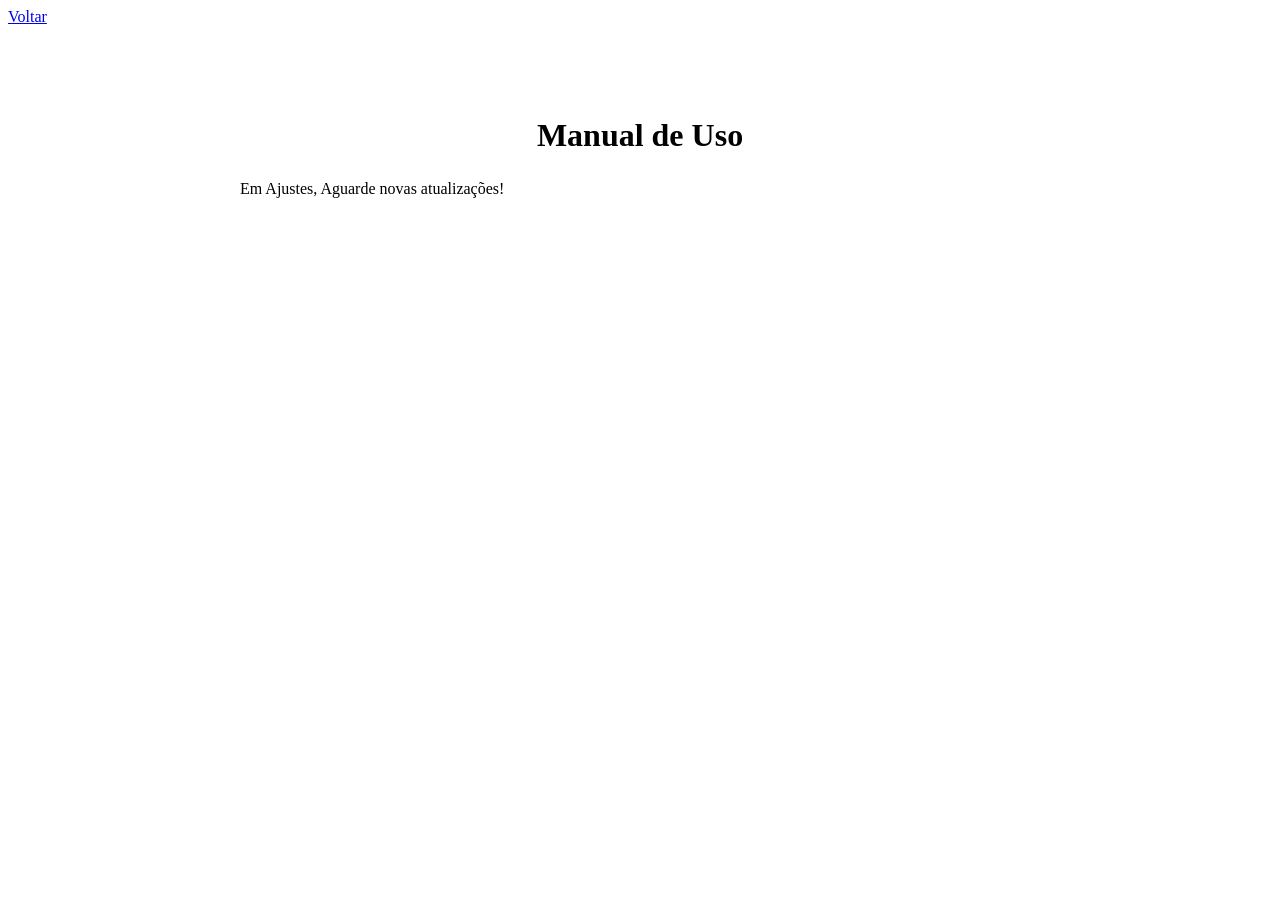
==== menu/ajuda/index.html @ 2675e84a "Add files via upload" ====
<!DOCTYPE html>
<html lang="pt-br">

<head>
    <meta charset="UTF-8">
    <meta name="viewport" content="width=device-width, initial-scale=1.0">
    <link rel="icon" type="image/x-icon" href="../../images/icon.ico">
    <link rel="stylesheet" href="style.css">
    <title>Manual de Uso</title>
</head>

<body>
    <div class="back-button">
        <a href=".." class="back-btn">Voltar</a>
    </div>
    <div class="box-container">
        <h1>Manual de Uso</h1>
        <p>Em Ajustes, Aguarde novas atualizações!</p>
        <!-- <p>Bem-vindo ao sistema de gestão de estoque da Infinity Soluções. Neste breve manual, você encontrará as informações necessárias para entender cada uma das funcionalidades e os requisitos do sistema.</p>
        <p>Este manual é destinado aos usuários do sistema de gestão de estoque da Infinity Soluções, incluindo gestores e operadores, com o objetivo de orientar sobre o uso correto das funcionalidades disponíveis.</p>
        
        <h2>Funcionalidades do Sistema</h2>
        <h2>Índice</h2>
        <ul>
            <li><a href="#area-cadastros">1. Área de Cadastros</a></li>
            <li><a href="#gestao-estoque">2. Gestão de Estoque</a></li>
            <li><a href="#registro-saida-retorno">3. Registro de Saída e Retorno</a></li>
        </ul>

        <p>__________________________________________________________________________________________</p>
        
        <h3 id="area-cadastros">Área de Cadastros</h3>
        <div class="topico">
            <h4>Funcionários</h4>
            <p>O sistema permite o cadastro de funcionários, possibilitando o preenchimento rápido em campos de outros tópicos onde o nome dos funcionários é necessário.</p>
            <ul>
                <li>Os campos de cadastro são: Nome, Telefone, E-mail (opcional) e Senha (opcional).</li>
                <li>Por questão de integridade e confiabilidade dos dados, os campos de E-mail e Senha só devem ser preenchidos se o funcionário for um usuário do sistema.</li>
            </ul>
        </div>

        <div class="topico">
            <h4>Veículos</h4>
            <p>Os veículos são cadastrados com as informações necessárias para sua gestão, além de existirem campos que só podem ser preenchidos com um registro de veículo.</p>
            <ul>
                <li>Os campos de cadastro do veículo são: Nome do Veículo, Placa, KM (a quilometragem atual) e Marca.</li>
                <li>Na tabela dos veículos, é possível visualizar informações importantes relacionadas ao estado de cada elemento do veículo e imagens do mesmo (importante verificar antes de um serviço).</li>
            </ul>
        </div>

        <div class="topico">
            <h4>Clientes</h4>
            <p>Para todas as informações relacionadas ao serviço, é necessário o cadastro do cliente antes de qualquer atividade.</p>
            <ul>
                <li>Os campos de cadastro do cliente são: Nome, CNPJ, Contato (opcional), Telefone (opcional), E-mail (opcional) e Endereço(que contém vários campos de preenchimento).</li>
            </ul>
        </div>

        <p>__________________________________________________________________________________________</p>

        <h3 id="gestao-estoque">Gestão de Estoque</h3>
        <div class="topico">
            <h4>Ferramentas</h4>
            <p>Para adicionar ferramentas ao serviço, é necessário registrá-las primeiro. Dessa forma, você terá as informações necessárias para acompanhar a situação de cada ferramenta.</p>
            <ul>
                <li>Os campos de cadastro da ferramenta são: Nome, Valor, Quantidade e Tipo (ferramentas manuais ou elétricas).</li>
                <li>Na tabela de ferramentas, é possível ver informações como a quantidade total em estoque e a quantidade atual (em caso de dois serviços simultâneos).</li>
                <li>Na coluna "Situação", é possível verificar quais ferramentas estão disponíveis, em uso ou dentro de maletas. Ao lado, existe um campo com o número da OS, que identifica em qual Ordem de Serviço a última cópia da ferramenta foi utilizada.</li>
            </ul>
        </div>

        <div class="topico">
            <h4>Matérias-Primas</h4>
            <p>As matérias-primas seguem a mesma lógica das ferramentas descritas acima.</p>
            <ul>
                <li>Os campos de cadastro das matérias-primas são: Nome, Custo, Medida, Descrição, Tamanhos, Estoque e Estoque Mínimo.</li>
                <li>O campo Estoque Mínimo existe para definir quando o estoque está baixo e precisa ser reabastecido.</li>
                <li>Em relação à situação das matérias-primas, elas não se atualizam automaticamente, assim como as ferramentas, mas isso está sujeito a futuras atualizações.</li>
                <li>É necessária a atualização manual dos estoques de matérias-primas, assim como das ferramentas.</li>
            </ul>
        </div>

        <div class="topico">
            <h4>Maletas</h4>
            <p>As maletas são cadastradas para que seja possível saber quais ferramentas estão dentro de cada uma delas. Essas informações também podem ser vistas na tabela de ferramentas.</p>
            <ul>
                <li>Os campos de cadastro das maletas são: Nome e Valor.</li>
                <li>Na tabela de maletas, é possível ver quais maletas existem e quais estão disponíveis.</li>
                <li>Ao clicar em "Visualizar", é possível ver quais ferramentas estão dentro da maleta, bem como retirá-las ou adicioná-las (é necessário que estejam registradas na tabela de ferramentas para estarem disponíveis).</li>
            </ul>
        </div>

        <p>__________________________________________________________________________________________</p>

        <h3 id="registro-saida-retorno">Registro de Saída e Retorno</h3>
        <div class="topico">
            <h4>Ordens de Serviço</h4>
            <p>A Ordem de Serviço requer um cadastro para identificar qual serviço será executado.</p>
            <ul>
                <li>Os campos de cadastro da Ordem de Serviço são: Número da OS, Responsável, Cliente (necessário registro de cliente), Veículo (necessário registro de veículo), Contato (preenchido ao selecionar cliente), Telefone (preenchido ao selecionar cliente), Trabalho e Itens (objetivos) da OS.</li>
                <li>O campo "Responsável" exige um registro de funcionário para ser preenchido.</li>
                <li>O campo "Cliente" exige um registro de cliente para ser preenchido.</li>
                <li>Ao selecionar o cliente, os campos "Contato" e "Telefone" são preenchidos automaticamente.</li>
            </ul>
        </div>

        <div class="topico">
            <h4>Checklists</h4>
            <p>Esta é a página que gerencia todos os checklists, onde você pode criar, editar e imprimir checklists, além de administrar as ocorrências de cada um.</p>
            <ol>
                <h5>Saída</h5>
                <p>Para criar um checklist, é necessário clicar em "Registrar Nova Saída" e preencher os campos obrigatórios.</p>
                <li>Selecione um número de OS registrado, e o endereço será preenchido automaticamente.</li>
                <li>Selecione um responsável pelo checklist entre os funcionários registrados.</li>
                <li>Selecione um veículo, e o KM será preenchido automaticamente.</li>
                <li>Selecione um motorista, que também deve estar entre os funcionários registrados.</li>
                <li>Preencha o campo "Acompanhantes", se necessário.</li>
                <li>Adicione as ferramentas/matérias-primas disponíveis na caixa de ferramentas.</li>
                <li>As maletas adicionam automaticamente suas ferramentas junto com elas mesmas.</li>
                <li>Selecione a data e a hora da saída clicando no símbolo de calendário, salve o checklist e aguarde o retorno da equipe.</li>
                <p><b>Observação: O programa presume que o momento da criação do checklist é o momento da saída, então lembre-se de conferir.</b></p>
            </ol>

            <ol>
                <h5>Edição de Checklist</h5>
                <p>Para editar um checklist, clique em "Editar" nas ações.</p>
                <li>Nessa aba, estão todas as informações relevantes do checklist.</li>
                <li>Quando a equipe retornar, anote o horário de retorno, clique no símbolo de calendário e selecione a data e a hora de retorno (você pode clicar em "Hoje" para preenchimento automático).</li>
                <li>Verifique o KM de retorno do veículo e digite-o para atualizar os dados do veículo.</li>
                <li>Por fim, confirme se todas as ferramentas retornaram, marcando as caixas de verificação (o retorno será automaticamente igual à saída ao marcar) e deixe as observações necessárias como lembrete.</li>
                <p><b>Observação: Caso deixe uma caixa desmarcada, será criada uma ocorrência.</b></p>
            </ol>

            <h5>Ocorrências</h5>
            <p>Esta é a página que gerencia todas as ocorrências, onde você pode administrar os problemas dos serviços e resolvê-los.</p>
            <ul>
                <li>Você pode editar as informações para acompanhar se tudo já foi resolvido.</li>
            </ul>
        </div>

        <p>__________________________________________________________________________________________</p>

        <h3><b>O sistema ainda não está completo e está sujeito a atualizações. Relate qualquer bug ou problema encontrado.</b></h3>
        <h4>Contatos:</h4>
        <p>
            Telefone: (91) 98314-8688<br>
            E-mail: daviassafmp1@gmail.com
        </p> -->
    </div>
</body>

</html>
---- menu/ajuda/style.css ----
@import url('../styles.css');

.box-container {
    max-width: 800px;
    margin: 50px auto;
    padding: 20px;
    background-color: var(--secondary-color);
    border-radius: 10px;
    box-shadow: var(--shadow);
    color: var(--primary-color);
}

h1 {
    text-align: center;
    color: var(--primary-color);
}

p {
    line-height: 1.6;
    margin-bottom: 20px;
}

.topico li {
    margin-bottom: 10px;
}
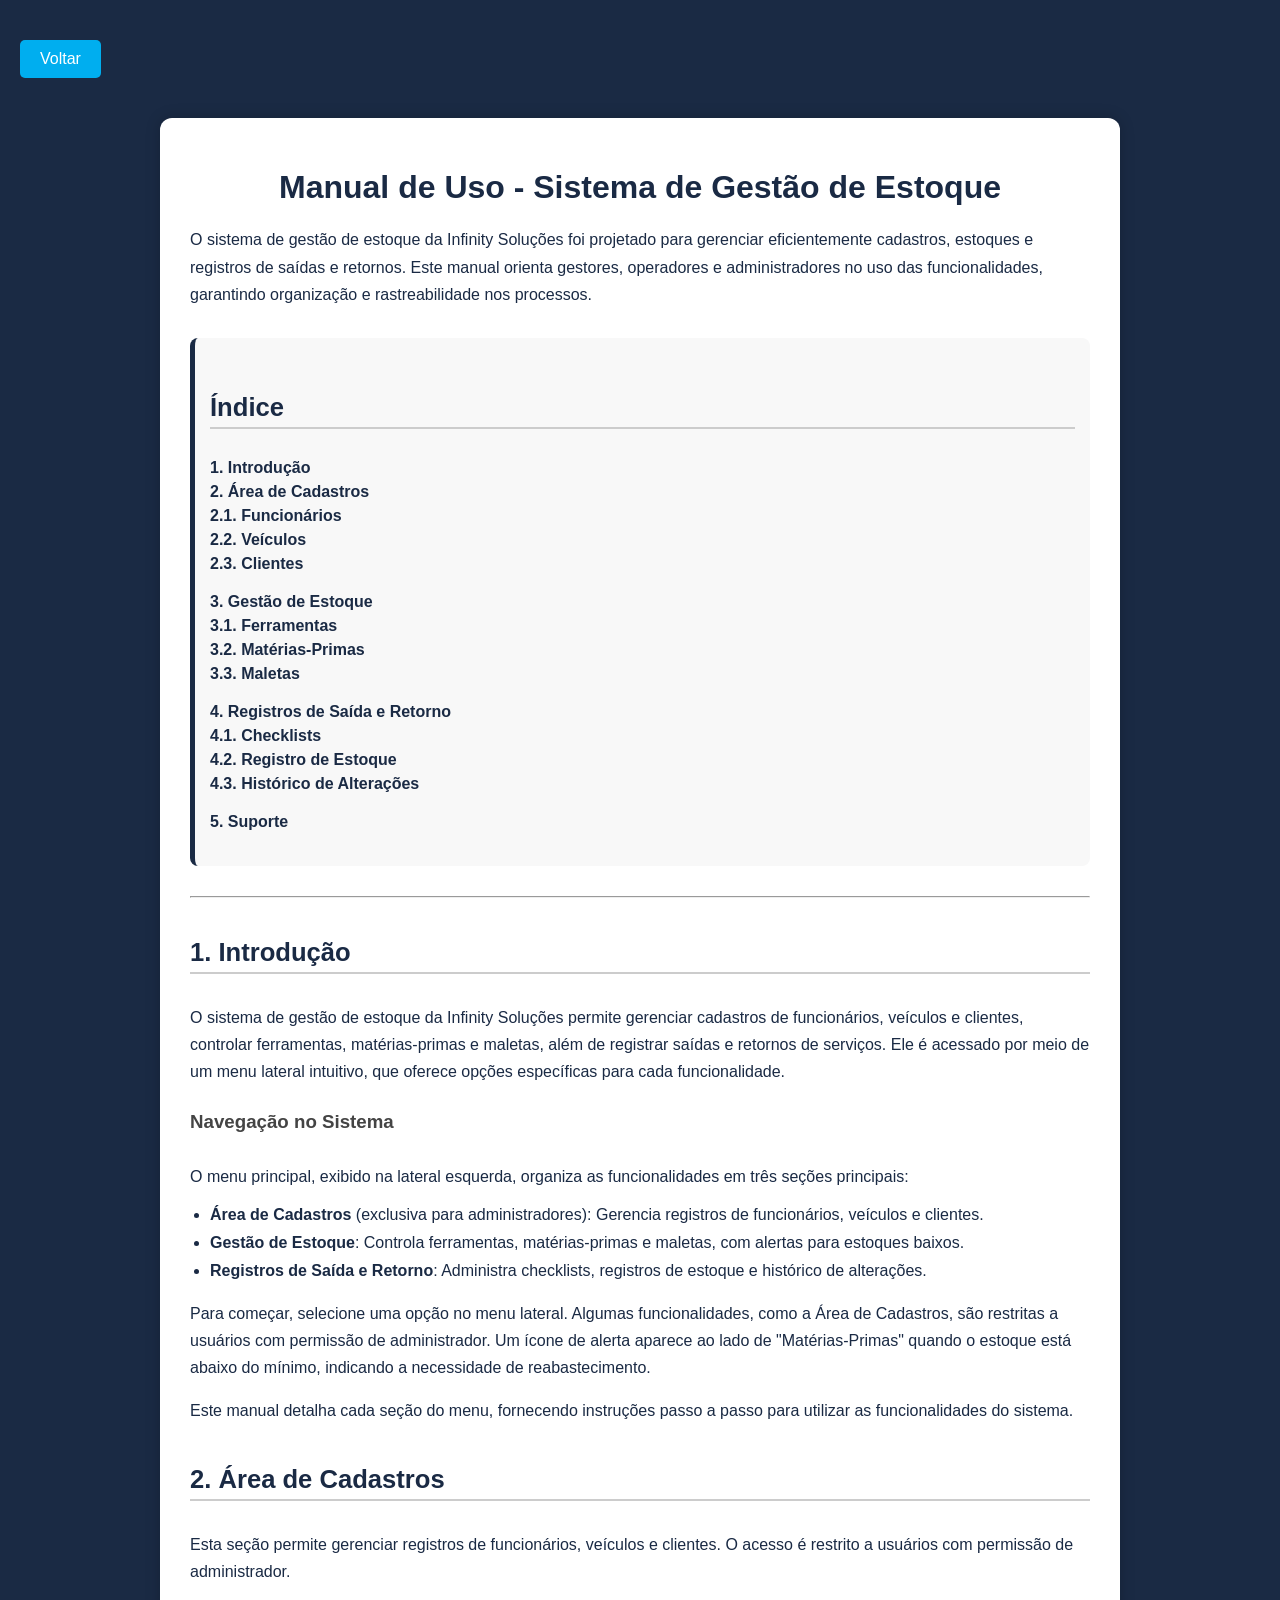
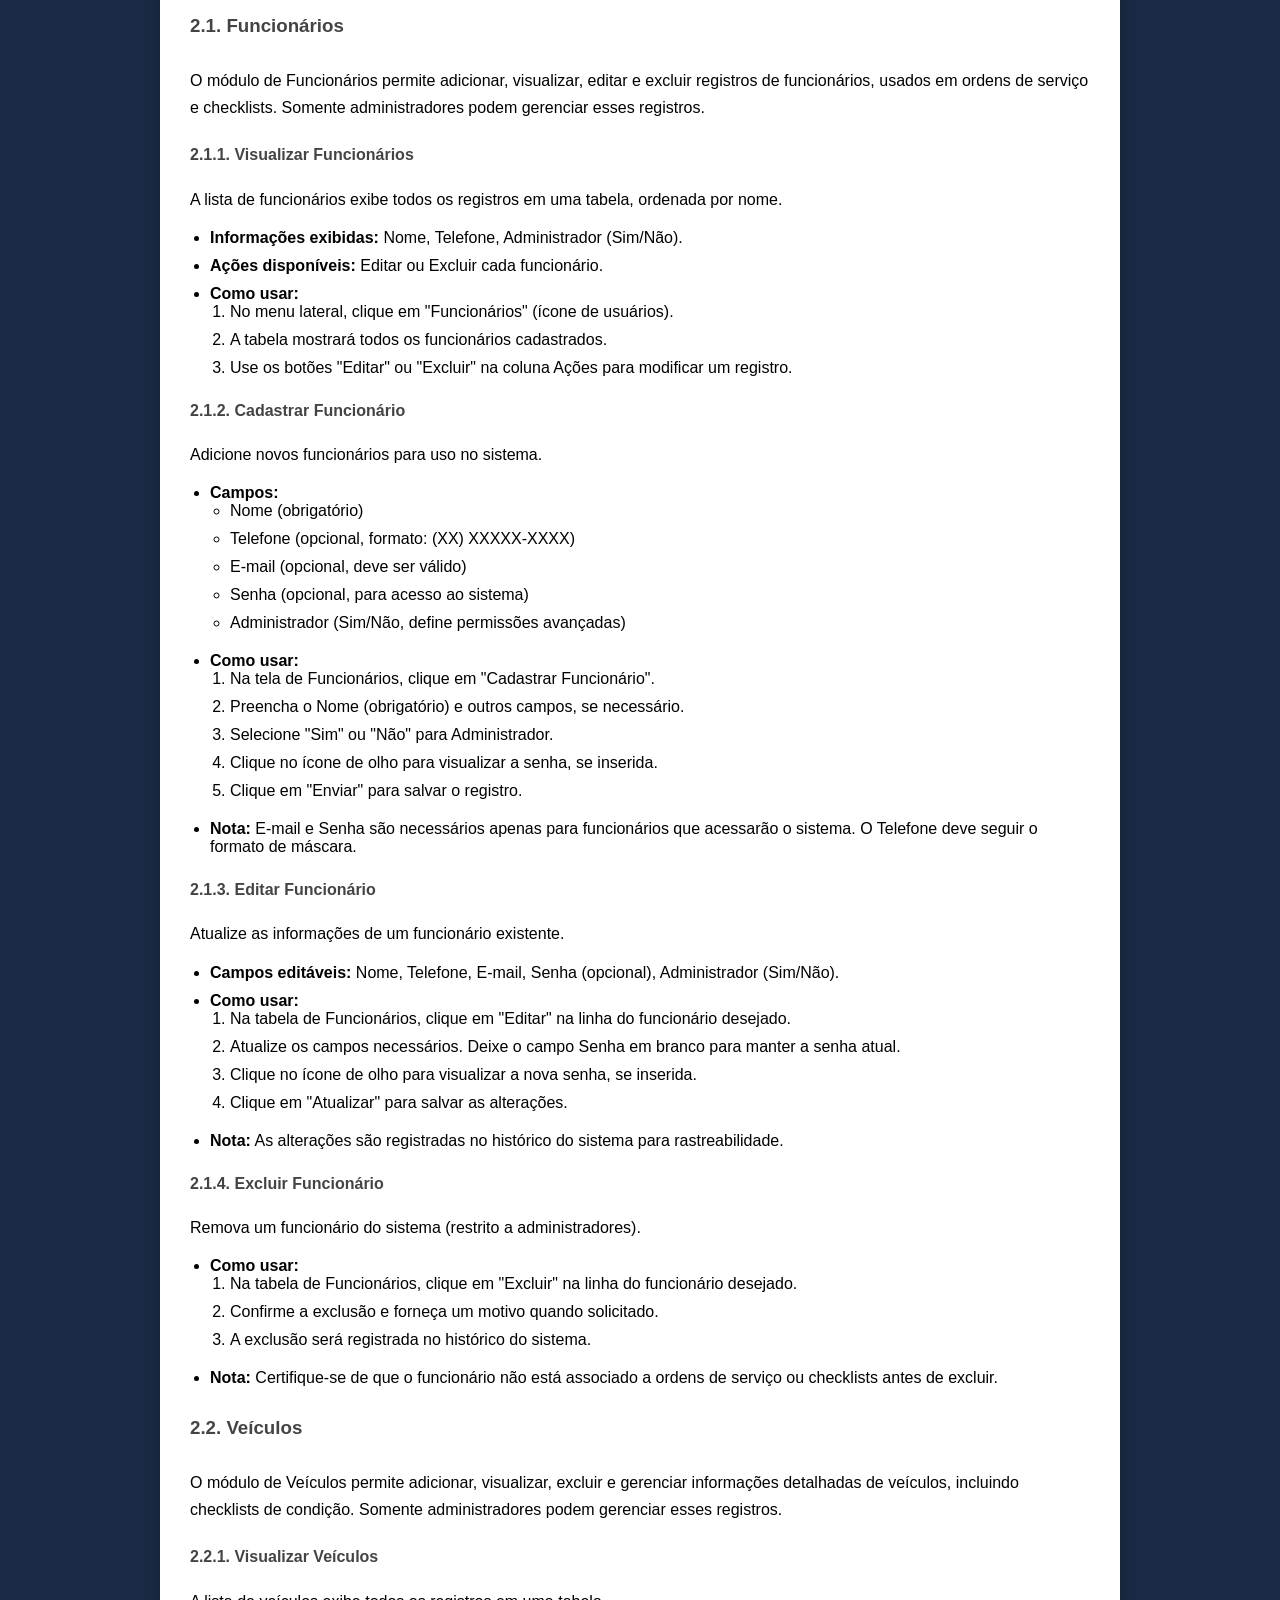
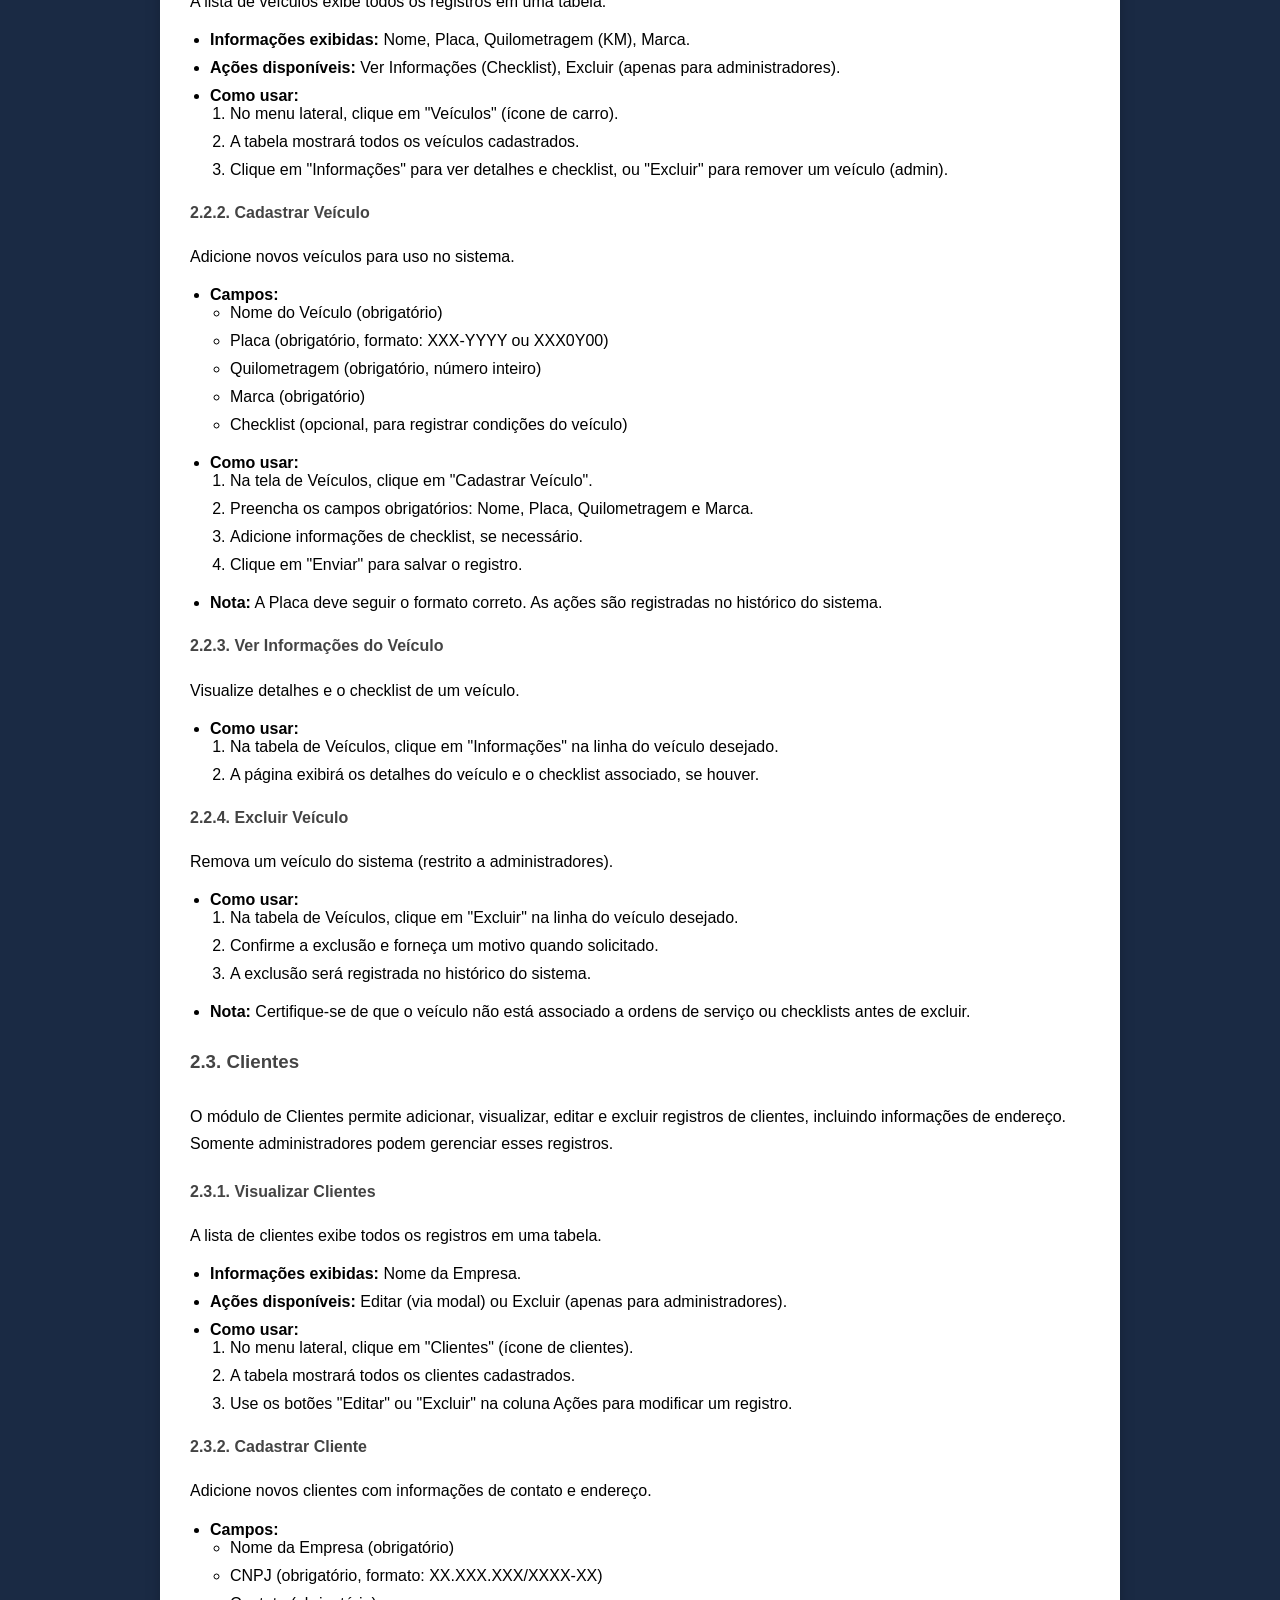
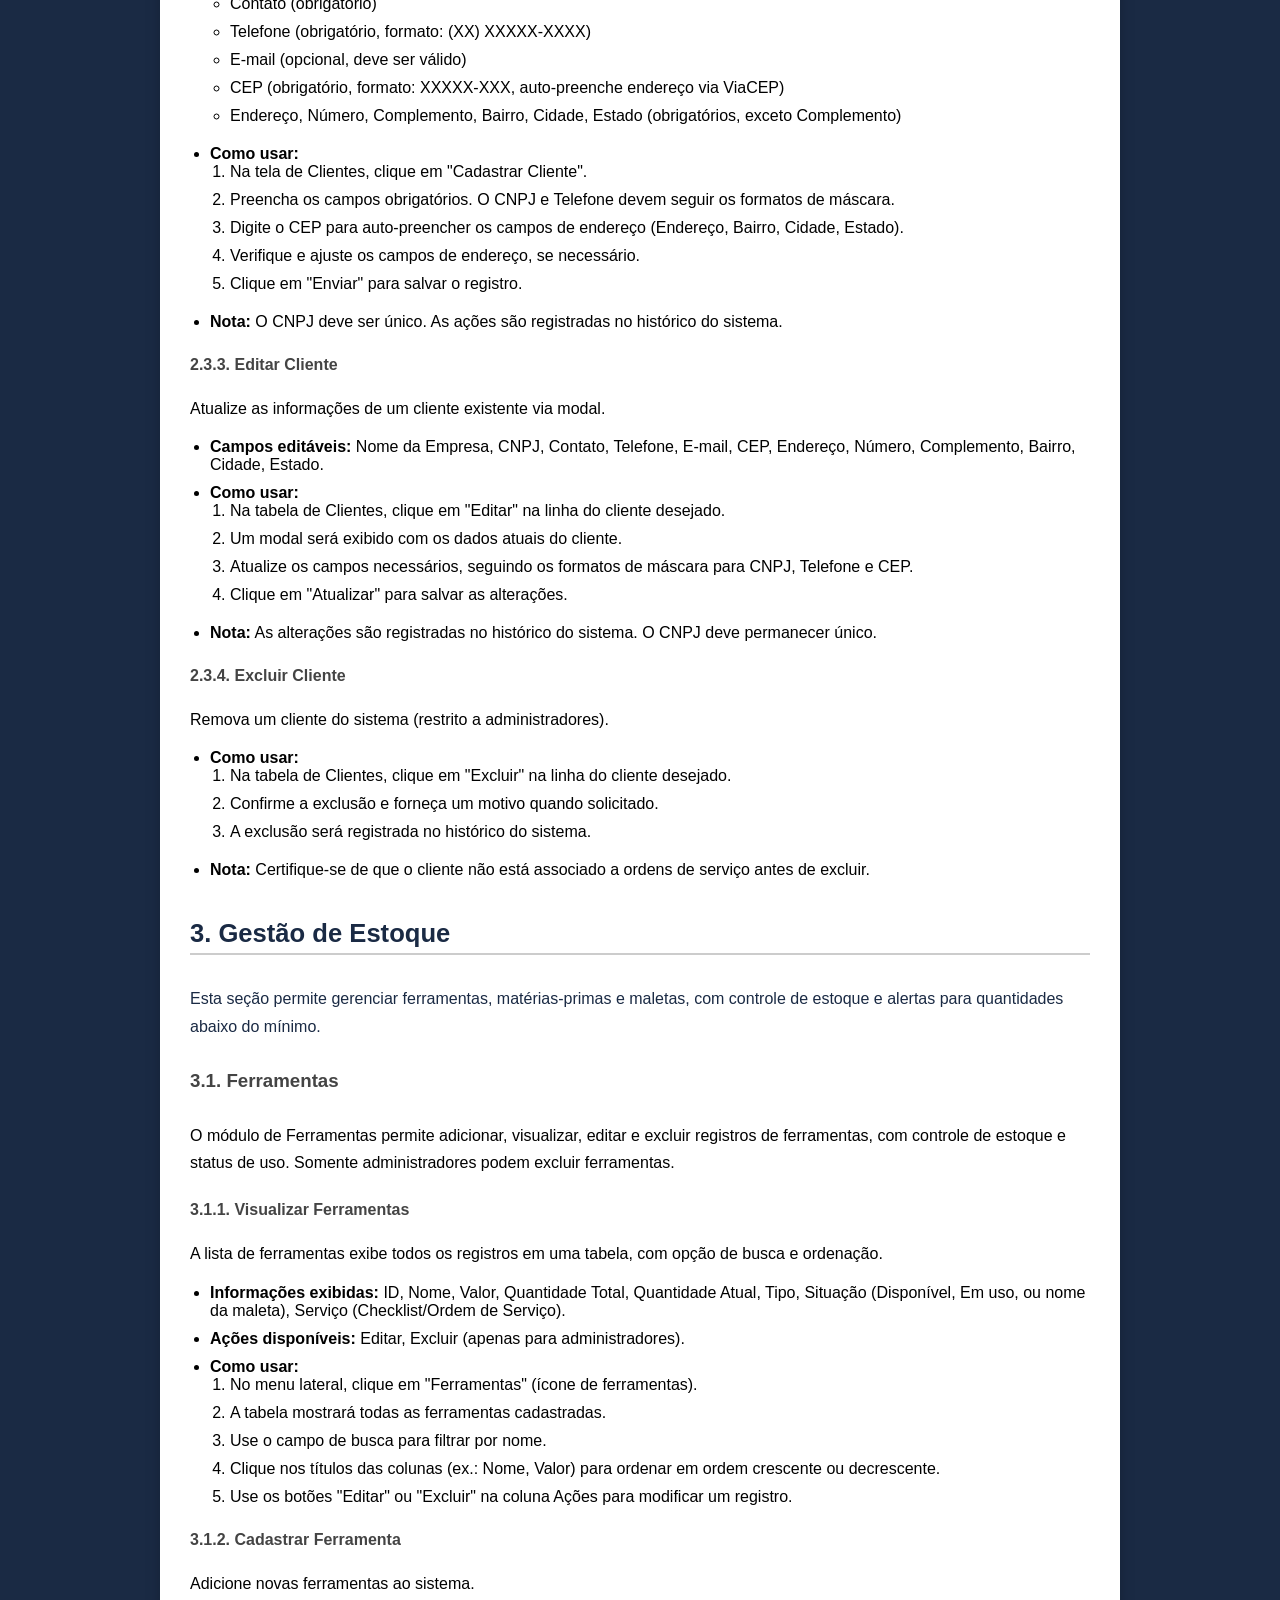
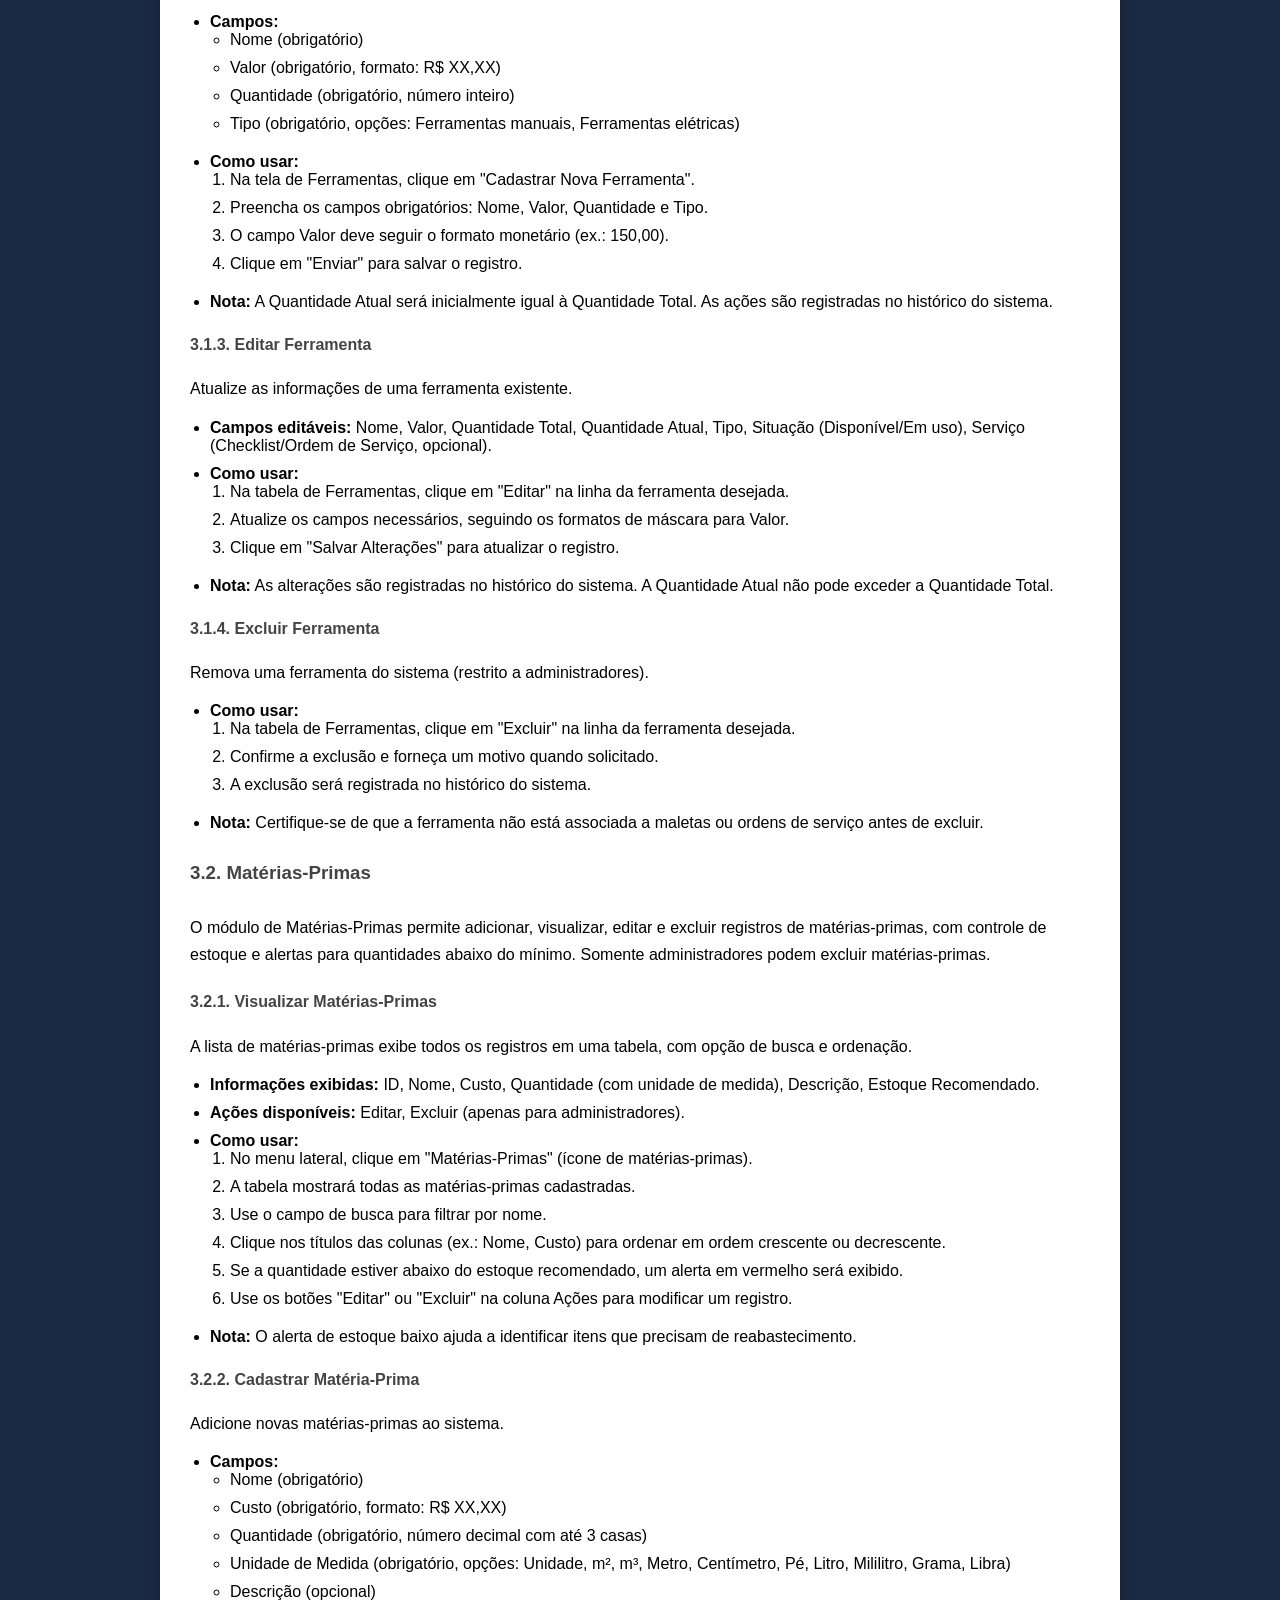
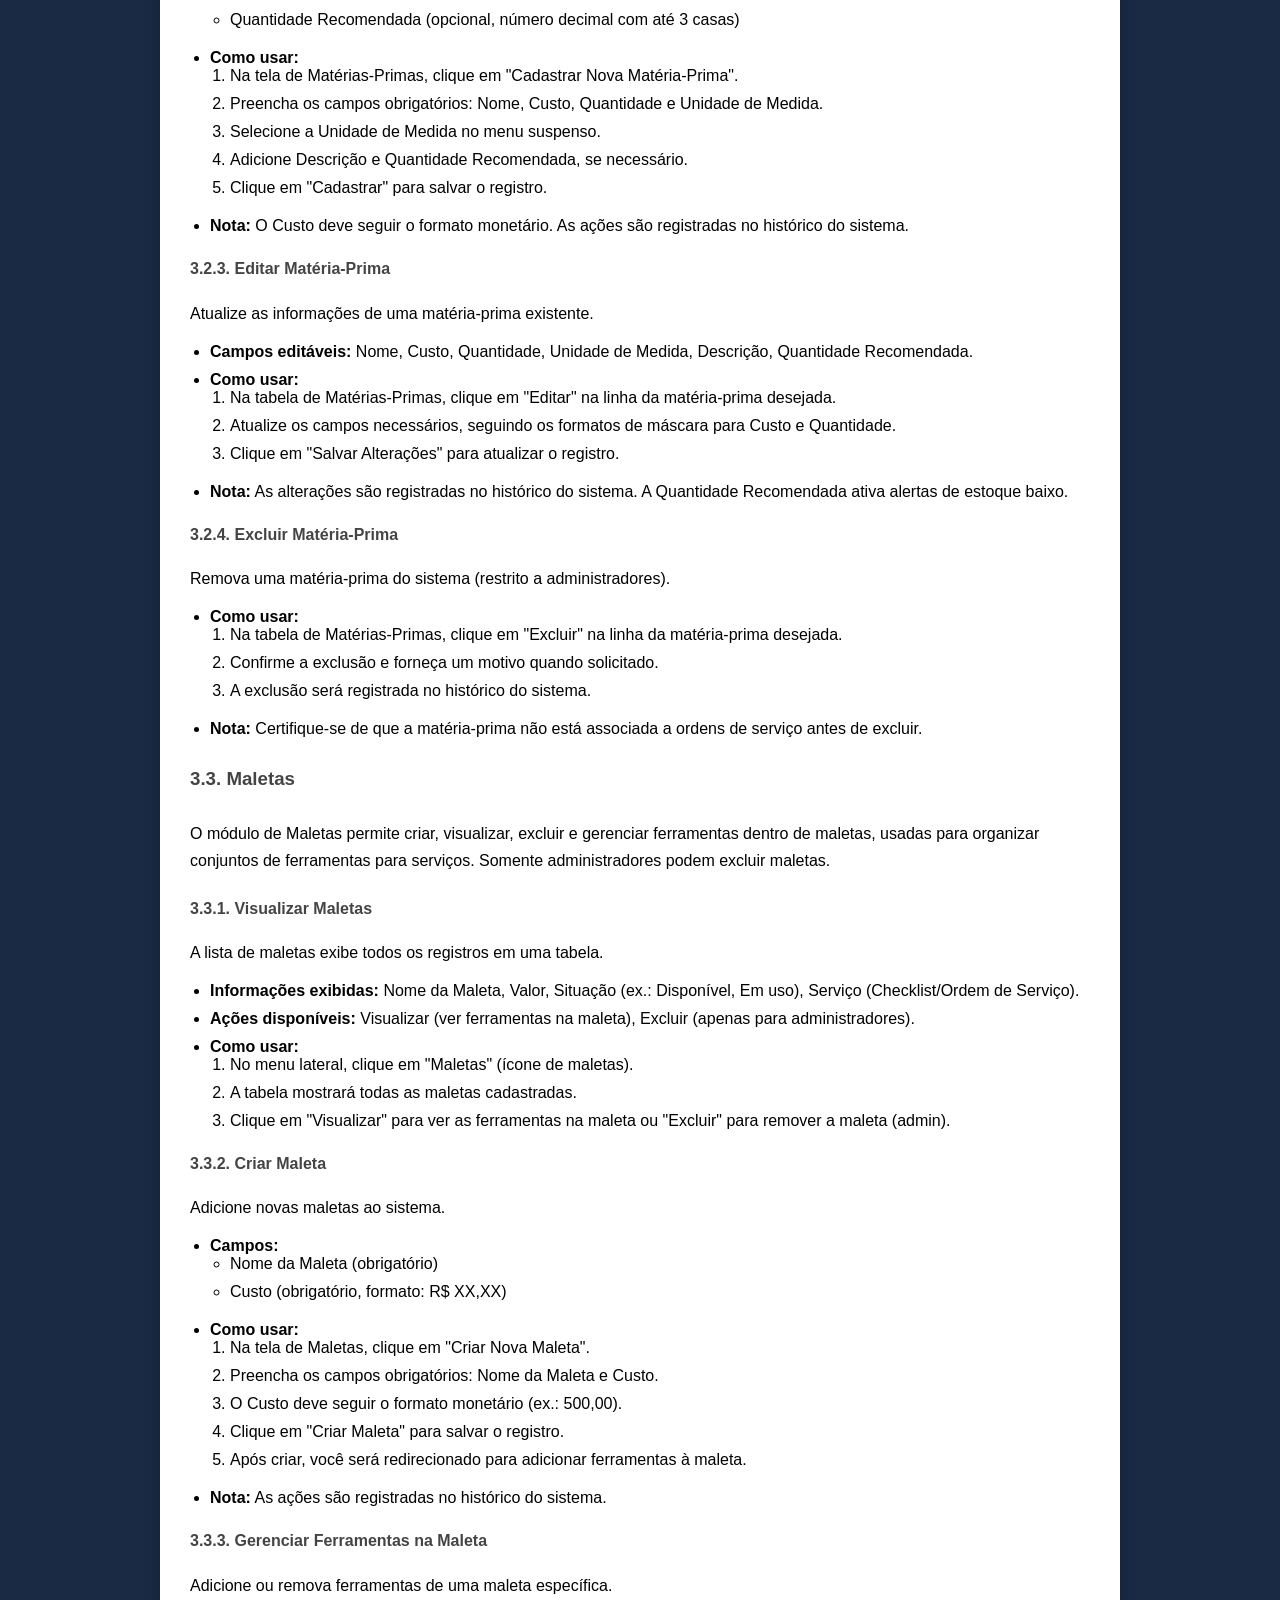
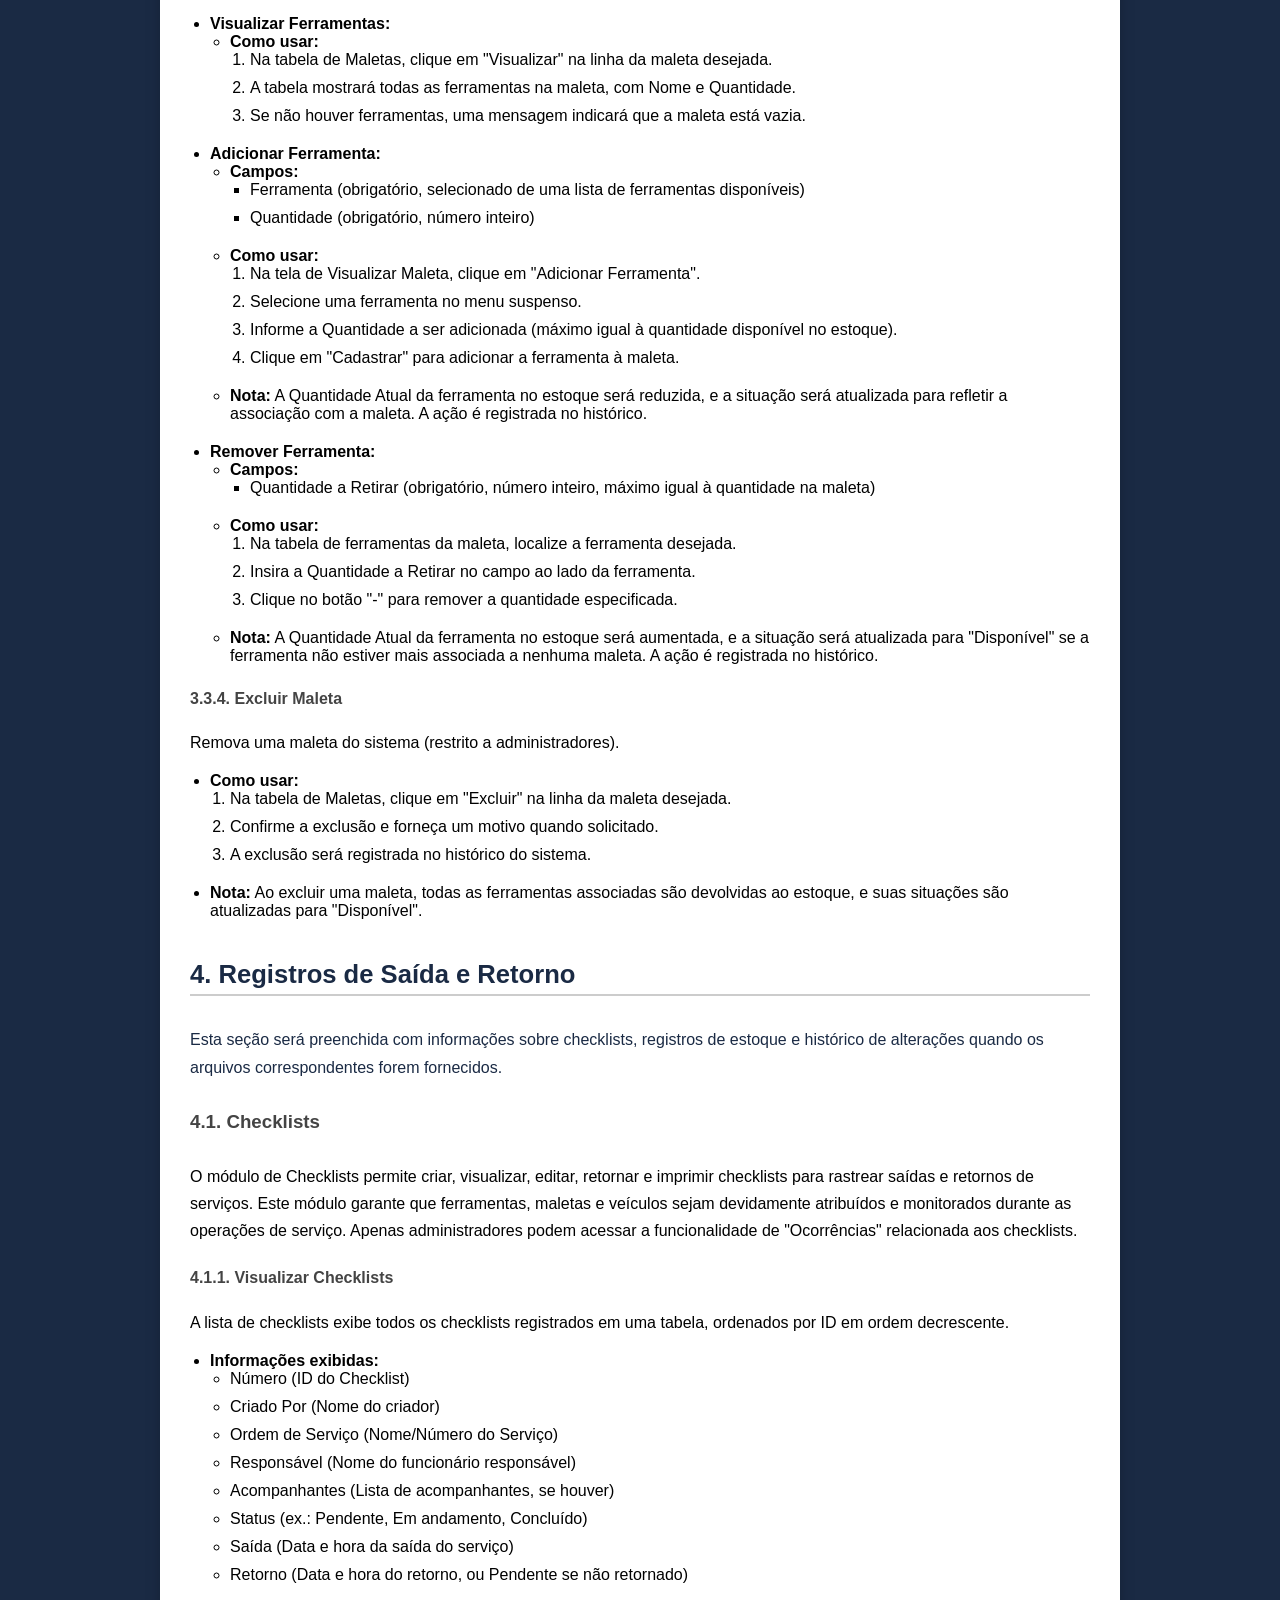
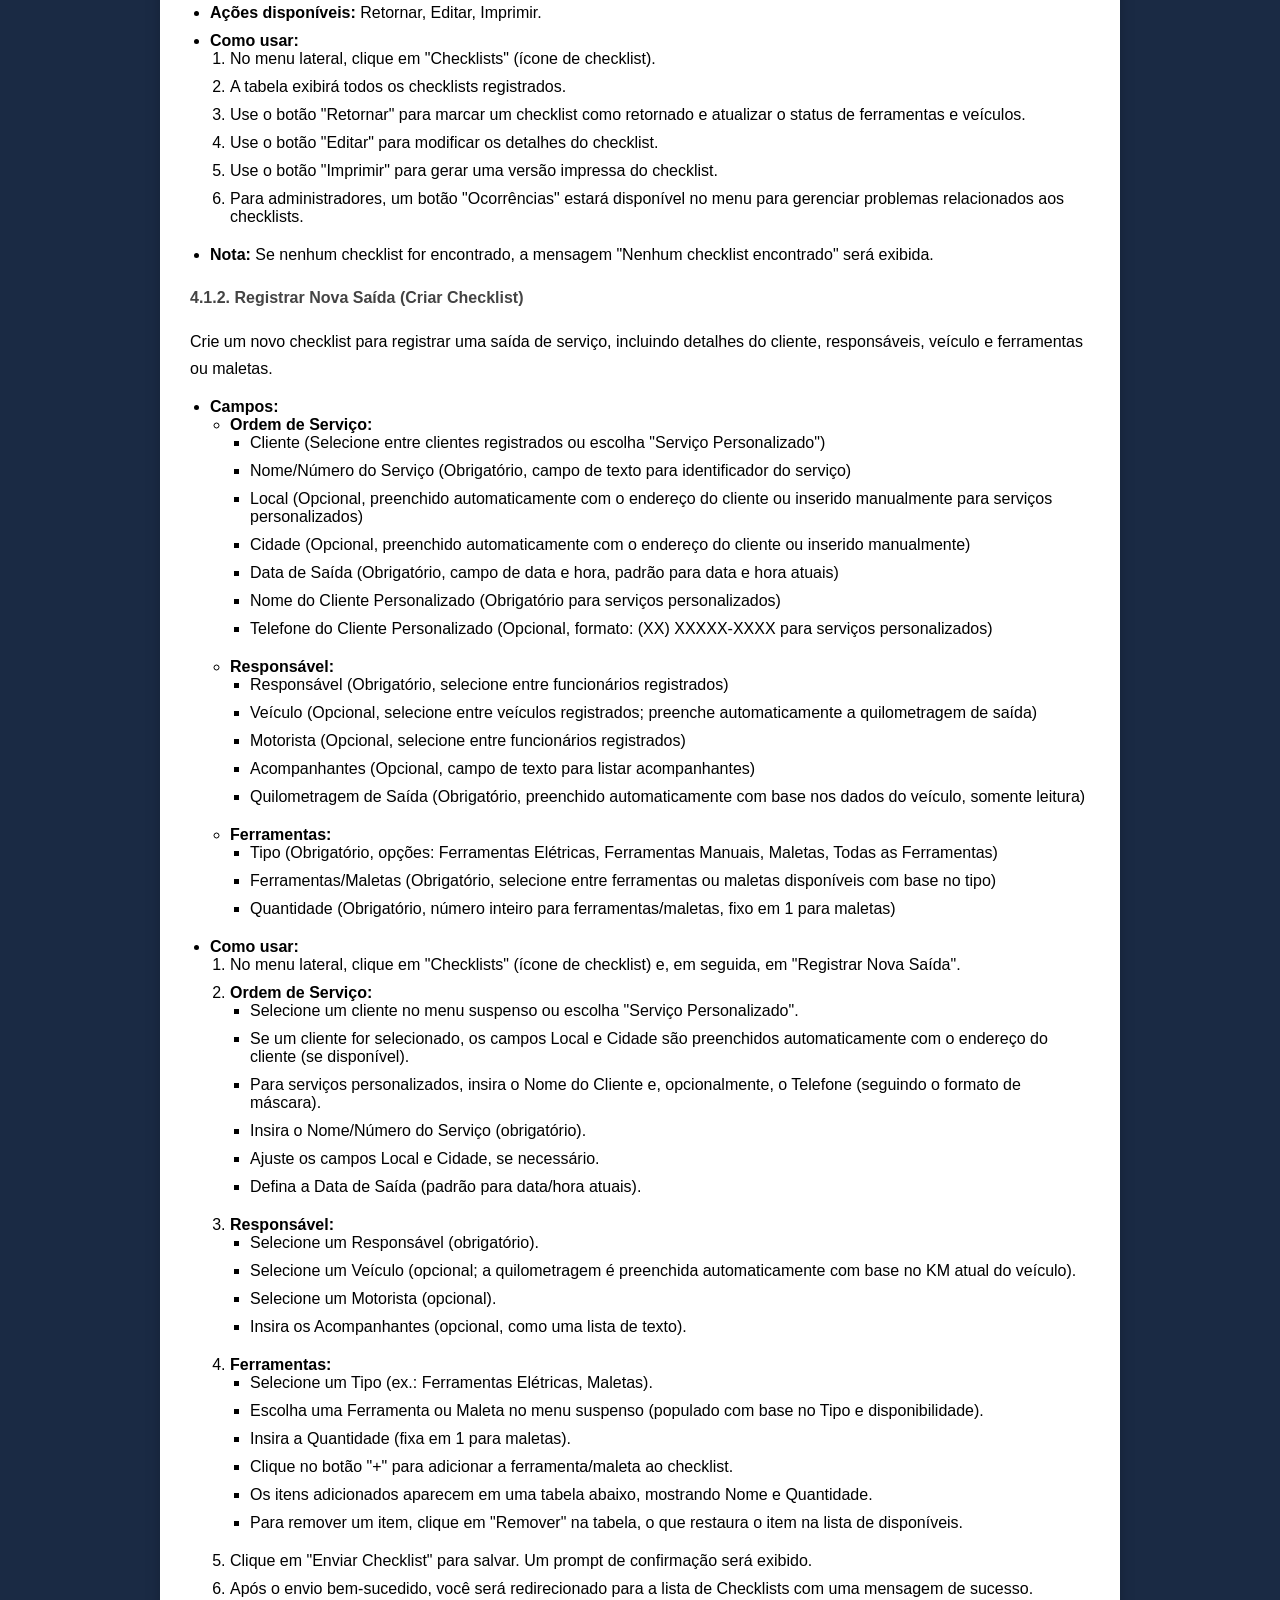
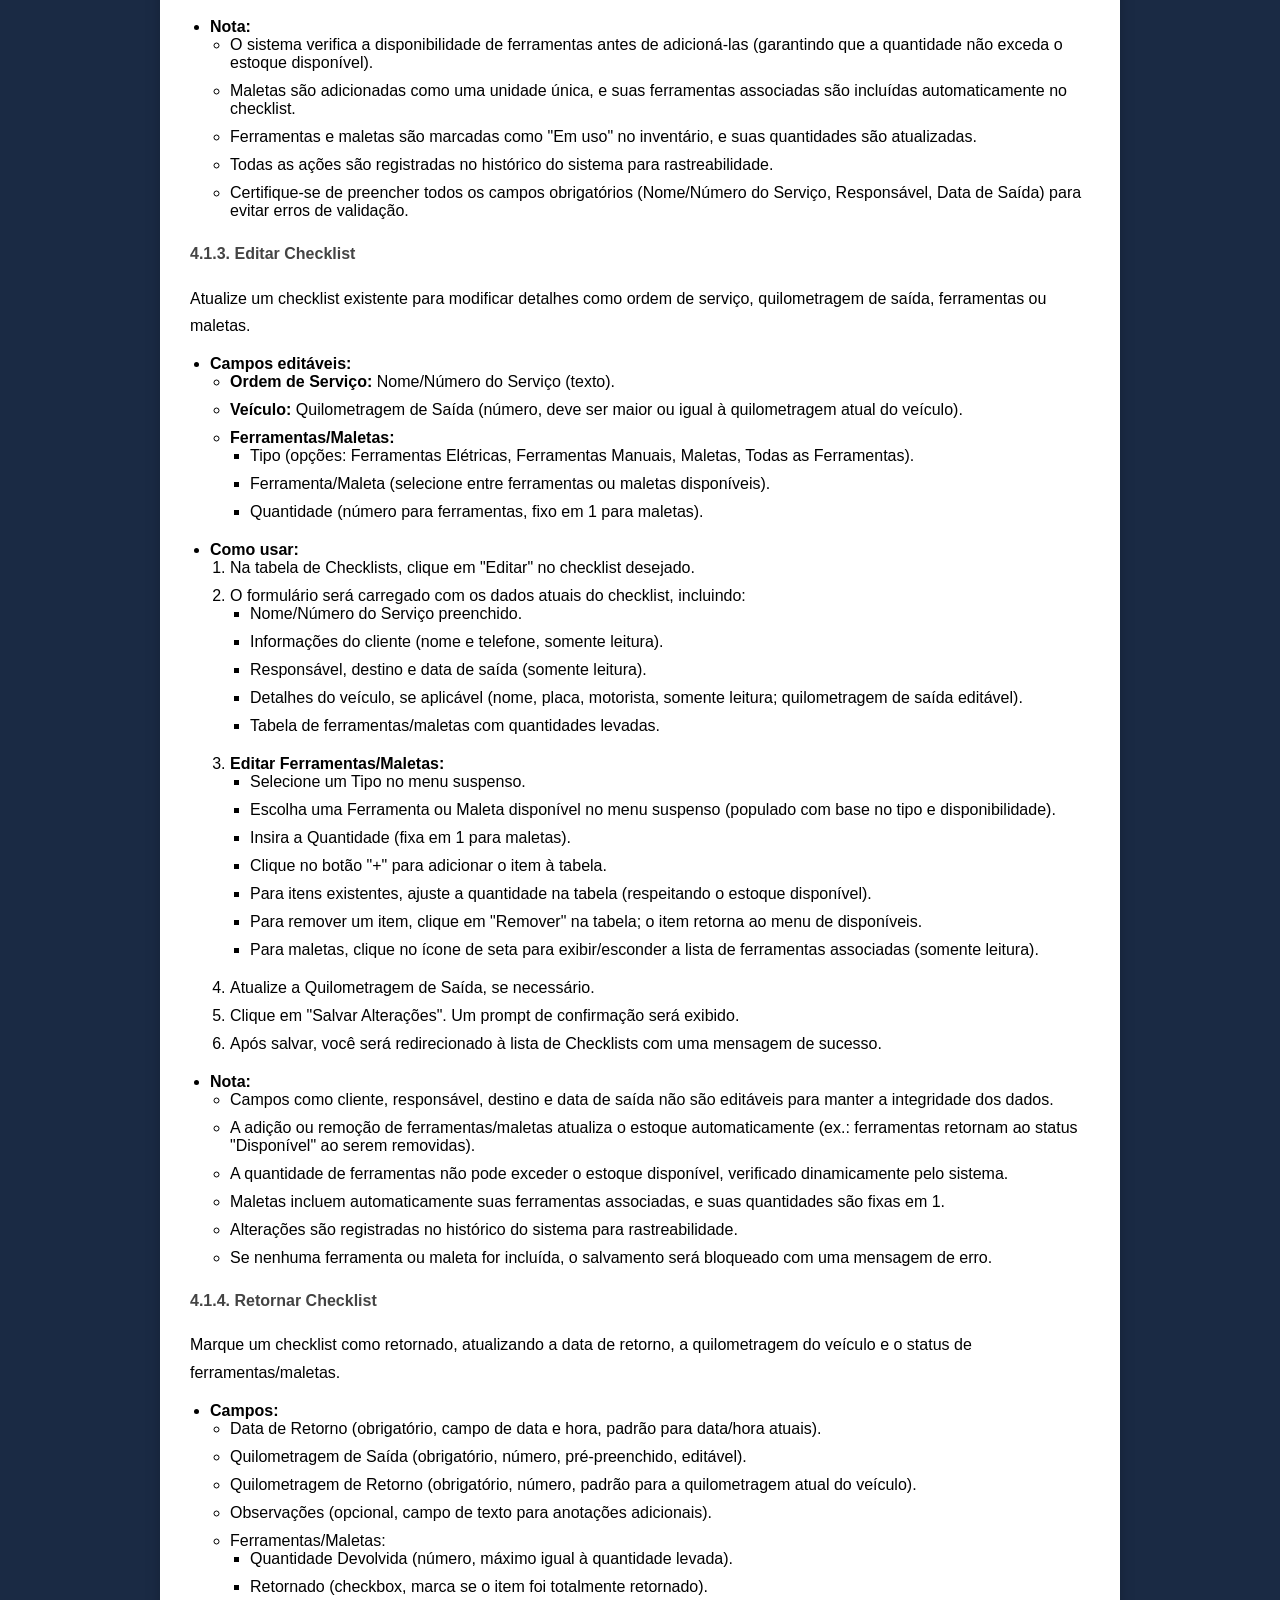
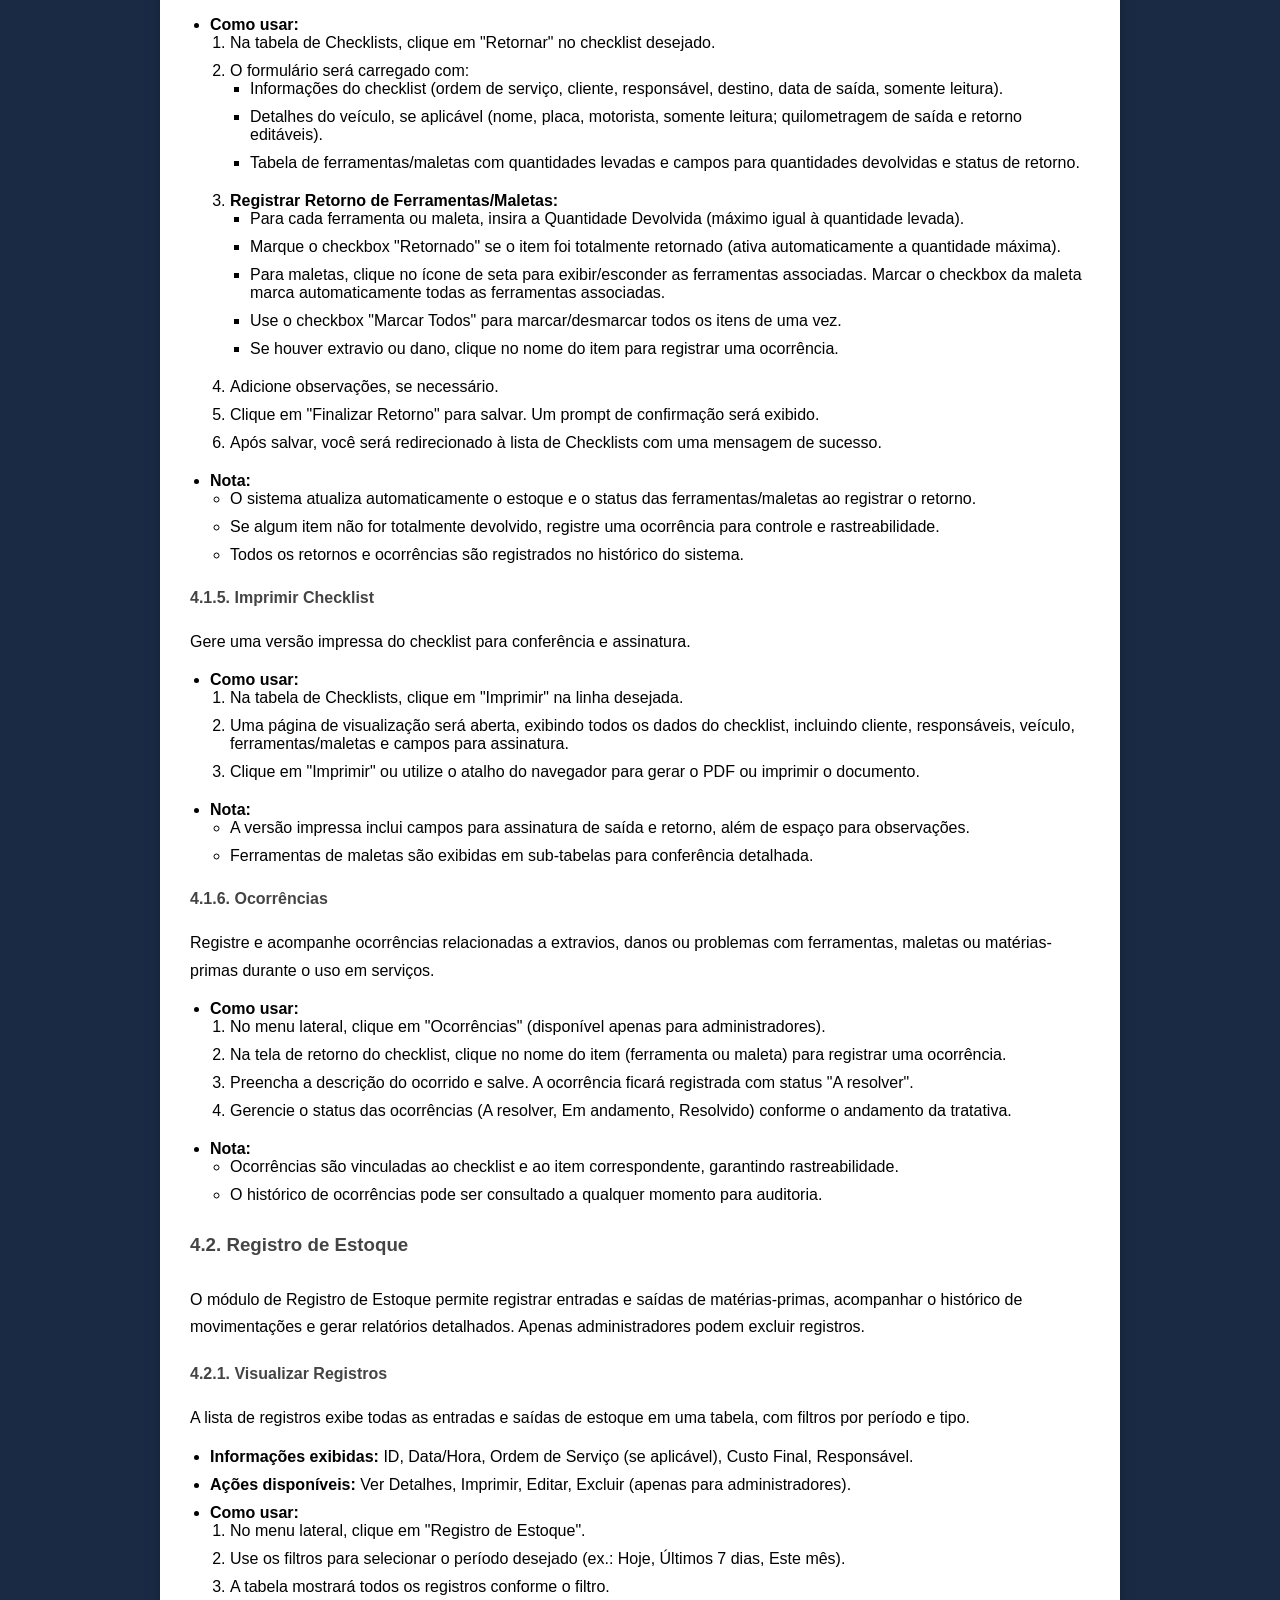
==== commit 3469d643: "Add files via upload" ====
--- a/menu/ajuda/index.html
+++ b/menu/ajuda/index.html
@@ -5,148 +5,1133 @@
     <meta charset="UTF-8">
     <meta name="viewport" content="width=device-width, initial-scale=1.0">
     <link rel="icon" type="image/x-icon" href="../../images/icon.ico">
+    <link rel="stylesheet" href="https://cdnjs.cloudflare.com/ajax/libs/font-awesome/6.0.0-beta3/css/all.min.css">
     <link rel="stylesheet" href="style.css">
-    <title>Manual de Uso</title>
+    <title>Manual de Uso - Sistema de Gestão de Estoque</title>
 </head>
 
 <body>
-    <div class="back-button">
+    <header class="back-button">
         <a href=".." class="back-btn">Voltar</a>
-    </div>
-    <div class="box-container">
-        <h1>Manual de Uso</h1>
-        <p>Em Ajustes, Aguarde novas atualizações!</p>
-        <!-- <p>Bem-vindo ao sistema de gestão de estoque da Infinity Soluções. Neste breve manual, você encontrará as informações necessárias para entender cada uma das funcionalidades e os requisitos do sistema.</p>
-        <p>Este manual é destinado aos usuários do sistema de gestão de estoque da Infinity Soluções, incluindo gestores e operadores, com o objetivo de orientar sobre o uso correto das funcionalidades disponíveis.</p>
-        
-        <h2>Funcionalidades do Sistema</h2>
-        <h2>Índice</h2>
-        <ul>
-            <li><a href="#area-cadastros">1. Área de Cadastros</a></li>
-            <li><a href="#gestao-estoque">2. Gestão de Estoque</a></li>
-            <li><a href="#registro-saida-retorno">3. Registro de Saída e Retorno</a></li>
-        </ul>
-
-        <p>__________________________________________________________________________________________</p>
-        
-        <h3 id="area-cadastros">Área de Cadastros</h3>
-        <div class="topico">
-            <h4>Funcionários</h4>
-            <p>O sistema permite o cadastro de funcionários, possibilitando o preenchimento rápido em campos de outros tópicos onde o nome dos funcionários é necessário.</p>
+    </header>
+    <main class="box-container">
+        <h1>Manual de Uso - Sistema de Gestão de Estoque</h1>
+        <p>O sistema de gestão de estoque da Infinity Soluções foi projetado para gerenciar eficientemente cadastros,
+            estoques e registros de saídas e retornos. Este manual orienta gestores, operadores e administradores no uso
+            das funcionalidades, garantindo organização e rastreabilidade nos processos.</p>
+
+        <nav>
+            <h2>Índice</h2>
             <ul>
-                <li>Os campos de cadastro são: Nome, Telefone, E-mail (opcional) e Senha (opcional).</li>
-                <li>Por questão de integridade e confiabilidade dos dados, os campos de E-mail e Senha só devem ser preenchidos se o funcionário for um usuário do sistema.</li>
+                <li><a href="#introducao">1. Introdução</a></li>
+                <li><a href="#cadastros">2. Área de Cadastros</a>
+                    <ul>
+                        <li><a href="#cadastro-funcionarios">2.1. Funcionários</a></li>
+                        <li><a href="#cadastro-veiculos">2.2. Veículos</a></li>
+                        <li><a href="#cadastro-clientes">2.3. Clientes</a></li>
+                    </ul>
+                </li>
+                <li><a href="#estoque">3. Gestão de Estoque</a>
+                    <ul>
+                        <li><a href="#estoque-ferramentas">3.1. Ferramentas</a></li>
+                        <li><a href="#estoque-materias-primas">3.2. Matérias-Primas</a></li>
+                        <li><a href="#estoque-maletas">3.3. Maletas</a></li>
+                    </ul>
+                </li>
+                <li><a href="#saida-retorno">4. Registros de Saída e Retorno</a>
+                    <ul>
+                        <li><a href="#checklists">4.1. Checklists</a></li>
+                        <li><a href="#registro-estoque">4.2. Registro de Estoque</a></li>
+                        <li><a href="#historico">4.3. Histórico de Alterações</a></li>
+                    </ul>
+                </li>
+                <li><a href="#suporte">5. Suporte</a></li>
             </ul>
-        </div>
-
-        <div class="topico">
-            <h4>Veículos</h4>
-            <p>Os veículos são cadastrados com as informações necessárias para sua gestão, além de existirem campos que só podem ser preenchidos com um registro de veículo.</p>
+        </nav>
+
+        <hr>
+
+        <section id="introducao">
+            <h2>1. Introdução</h2>
+            <p>O sistema de gestão de estoque da Infinity Soluções permite gerenciar cadastros de funcionários, veículos
+                e clientes, controlar ferramentas, matérias-primas e maletas, além de registrar saídas e retornos de
+                serviços. Ele é acessado por meio de um menu lateral intuitivo, que oferece opções específicas para cada
+                funcionalidade.</p>
+            <h3>Navegação no Sistema</h3>
+            <p>O menu principal, exibido na lateral esquerda, organiza as funcionalidades em três seções principais:</p>
             <ul>
-                <li>Os campos de cadastro do veículo são: Nome do Veículo, Placa, KM (a quilometragem atual) e Marca.</li>
-                <li>Na tabela dos veículos, é possível visualizar informações importantes relacionadas ao estado de cada elemento do veículo e imagens do mesmo (importante verificar antes de um serviço).</li>
+                <li><strong>Área de Cadastros</strong> (exclusiva para administradores): Gerencia registros de
+                    funcionários, veículos e clientes.</li>
+                <li><strong>Gestão de Estoque</strong>: Controla ferramentas, matérias-primas e maletas, com alertas
+                    para estoques baixos.</li>
+                <li><strong>Registros de Saída e Retorno</strong>: Administra checklists, registros de estoque e
+                    histórico de alterações.</li>
             </ul>
-        </div>
-
-        <div class="topico">
-            <h4>Clientes</h4>
-            <p>Para todas as informações relacionadas ao serviço, é necessário o cadastro do cliente antes de qualquer atividade.</p>
+            <p>Para começar, selecione uma opção no menu lateral. Algumas funcionalidades, como a Área de Cadastros, são
+                restritas a usuários com permissão de administrador. Um ícone de alerta aparece ao lado de
+                "Matérias-Primas" quando o estoque está abaixo do mínimo, indicando a necessidade de reabastecimento.
+            </p>
+            <p>Este manual detalha cada seção do menu, fornecendo instruções passo a passo para utilizar as
+                funcionalidades do sistema.</p>
+        </section>
+
+        <section id="cadastros">
+            <h2>2. Área de Cadastros</h2>
+            <p>Esta seção permite gerenciar registros de funcionários, veículos e clientes. O acesso é restrito a
+                usuários com permissão de administrador.</p>
+
+            <article id="cadastro-funcionarios" class="topico">
+                <h3>2.1. Funcionários</h3>
+                <p>O módulo de Funcionários permite adicionar, visualizar, editar e excluir registros de funcionários,
+                    usados em ordens de serviço e checklists. Somente administradores podem gerenciar esses registros.
+                </p>
+
+                <h4>2.1.1. Visualizar Funcionários</h4>
+                <p>A lista de funcionários exibe todos os registros em uma tabela, ordenada por nome.</p>
+                <ul>
+                    <li><strong>Informações exibidas:</strong> Nome, Telefone, Administrador (Sim/Não).</li>
+                    <li><strong>Ações disponíveis:</strong> Editar ou Excluir cada funcionário.</li>
+                    <li><strong>Como usar:</strong>
+                        <ol>
+                            <li>No menu lateral, clique em "Funcionários" (ícone de usuários).</li>
+                            <li>A tabela mostrará todos os funcionários cadastrados.</li>
+                            <li>Use os botões "Editar" ou "Excluir" na coluna Ações para modificar um registro.</li>
+                        </ol>
+                    </li>
+                </ul>
+
+                <h4>2.1.2. Cadastrar Funcionário</h4>
+                <p>Adicione novos funcionários para uso no sistema.</p>
+                <ul>
+                    <li><strong>Campos:</strong>
+                        <ul>
+                            <li>Nome (obrigatório)</li>
+                            <li>Telefone (opcional, formato: (XX) XXXXX-XXXX)</li>
+                            <li>E-mail (opcional, deve ser válido)</li>
+                            <li>Senha (opcional, para acesso ao sistema)</li>
+                            <li>Administrador (Sim/Não, define permissões avançadas)</li>
+                        </ul>
+                    </li>
+                    <li><strong>Como usar:</strong>
+                        <ol>
+                            <li>Na tela de Funcionários, clique em "Cadastrar Funcionário".</li>
+                            <li>Preencha o Nome (obrigatório) e outros campos, se necessário.</li>
+                            <li>Selecione "Sim" ou "Não" para Administrador.</li>
+                            <li>Clique no ícone de olho para visualizar a senha, se inserida.</li>
+                            <li>Clique em "Enviar" para salvar o registro.</li>
+                        </ol>
+                    </li>
+                    <li><strong>Nota:</strong> E-mail e Senha são necessários apenas para funcionários que acessarão o
+                        sistema. O Telefone deve seguir o formato de máscara.</li>
+                </ul>
+
+                <h4>2.1.3. Editar Funcionário</h4>
+                <p>Atualize as informações de um funcionário existente.</p>
+                <ul>
+                    <li><strong>Campos editáveis:</strong> Nome, Telefone, E-mail, Senha (opcional), Administrador
+                        (Sim/Não).</li>
+                    <li><strong>Como usar:</strong>
+                        <ol>
+                            <li>Na tabela de Funcionários, clique em "Editar" na linha do funcionário desejado.</li>
+                            <li>Atualize os campos necessários. Deixe o campo Senha em branco para manter a senha atual.
+                            </li>
+                            <li>Clique no ícone de olho para visualizar a nova senha, se inserida.</li>
+                            <li>Clique em "Atualizar" para salvar as alterações.</li>
+                        </ol>
+                    </li>
+                    <li><strong>Nota:</strong> As alterações são registradas no histórico do sistema para
+                        rastreabilidade.</li>
+                </ul>
+
+                <h4>2.1.4. Excluir Funcionário</h4>
+                <p>Remova um funcionário do sistema (restrito a administradores).</p>
+                <ul>
+                    <li><strong>Como usar:</strong>
+                        <ol>
+                            <li>Na tabela de Funcionários, clique em "Excluir" na linha do funcionário desejado.</li>
+                            <li>Confirme a exclusão e forneça um motivo quando solicitado.</li>
+                            <li>A exclusão será registrada no histórico do sistema.</li>
+                        </ol>
+                    </li>
+                    <li><strong>Nota:</strong> Certifique-se de que o funcionário não está associado a ordens de serviço
+                        ou checklists antes de excluir.</li>
+                </ul>
+            </article>
+
+            <article id="cadastro-veiculos" class="topico">
+                <h3>2.2. Veículos</h3>
+                <p>O módulo de Veículos permite adicionar, visualizar, excluir e gerenciar informações detalhadas de
+                    veículos, incluindo checklists de condição. Somente administradores podem gerenciar esses registros.
+                </p>
+
+                <h4>2.2.1. Visualizar Veículos</h4>
+                <p>A lista de veículos exibe todos os registros em uma tabela.</p>
+                <ul>
+                    <li><strong>Informações exibidas:</strong> Nome, Placa, Quilometragem (KM), Marca.</li>
+                    <li><strong>Ações disponíveis:</strong> Ver Informações (Checklist), Excluir (apenas para
+                        administradores).</li>
+                    <li><strong>Como usar:</strong>
+                        <ol>
+                            <li>No menu lateral, clique em "Veículos" (ícone de carro).</li>
+                            <li>A tabela mostrará todos os veículos cadastrados.</li>
+                            <li>Clique em "Informações" para ver detalhes e checklist, ou "Excluir" para remover um
+                                veículo (admin).</li>
+                        </ol>
+                    </li>
+                </ul>
+
+                <h4>2.2.2. Cadastrar Veículo</h4>
+                <p>Adicione novos veículos para uso no sistema.</p>
+                <ul>
+                    <li><strong>Campos:</strong>
+                        <ul>
+                            <li>Nome do Veículo (obrigatório)</li>
+                            <li>Placa (obrigatório, formato: XXX-YYYY ou XXX0Y00)</li>
+                            <li>Quilometragem (obrigatório, número inteiro)</li>
+                            <li>Marca (obrigatório)</li>
+                            <li>Checklist (opcional, para registrar condições do veículo)</li>
+                        </ul>
+                    </li>
+                    <li><strong>Como usar:</strong>
+                        <ol>
+                            <li>Na tela de Veículos, clique em "Cadastrar Veículo".</li>
+                            <li>Preencha os campos obrigatórios: Nome, Placa, Quilometragem e Marca.</li>
+                            <li>Adicione informações de checklist, se necessário.</li>
+                            <li>Clique em "Enviar" para salvar o registro.</li>
+                        </ol>
+                    </li>
+                    <li><strong>Nota:</strong> A Placa deve seguir o formato correto. As ações são registradas no
+                        histórico do sistema.</li>
+                </ul>
+
+                <h4>2.2.3. Ver Informações do Veículo</h4>
+                <p>Visualize detalhes e o checklist de um veículo.</p>
+                <ul>
+                    <li><strong>Como usar:</strong>
+                        <ol>
+                            <li>Na tabela de Veículos, clique em "Informações" na linha do veículo desejado.</li>
+                            <li>A página exibirá os detalhes do veículo e o checklist associado, se houver.</li>
+                        </ol>
+                    </li>
+                </ul>
+
+                <h4>2.2.4. Excluir Veículo</h4>
+                <p>Remova um veículo do sistema (restrito a administradores).</p>
+                <ul>
+                    <li><strong>Como usar:</strong>
+                        <ol>
+                            <li>Na tabela de Veículos, clique em "Excluir" na linha do veículo desejado.</li>
+                            <li>Confirme a exclusão e forneça um motivo quando solicitado.</li>
+                            <li>A exclusão será registrada no histórico do sistema.</li>
+                        </ol>
+                    </li>
+                    <li><strong>Nota:</strong> Certifique-se de que o veículo não está associado a ordens de serviço ou
+                        checklists antes de excluir.</li>
+                </ul>
+            </article>
+
+            <article id="cadastro-clientes" class="topico">
+                <h3>2.3. Clientes</h3>
+                <p>O módulo de Clientes permite adicionar, visualizar, editar e excluir registros de clientes, incluindo
+                    informações de endereço. Somente administradores podem gerenciar esses registros.</p>
+
+                <h4>2.3.1. Visualizar Clientes</h4>
+                <p>A lista de clientes exibe todos os registros em uma tabela.</p>
+                <ul>
+                    <li><strong>Informações exibidas:</strong> Nome da Empresa.</li>
+                    <li><strong>Ações disponíveis:</strong> Editar (via modal) ou Excluir (apenas para administradores).
+                    </li>
+                    <li><strong>Como usar:</strong>
+                        <ol>
+                            <li>No menu lateral, clique em "Clientes" (ícone de clientes).</li>
+                            <li>A tabela mostrará todos os clientes cadastrados.</li>
+                            <li>Use os botões "Editar" ou "Excluir" na coluna Ações para modificar um registro.</li>
+                        </ol>
+                    </li>
+                </ul>
+
+                <h4>2.3.2. Cadastrar Cliente</h4>
+                <p>Adicione novos clientes com informações de contato e endereço.</p>
+                <ul>
+                    <li><strong>Campos:</strong>
+                        <ul>
+                            <li>Nome da Empresa (obrigatório)</li>
+                            <li>CNPJ (obrigatório, formato: XX.XXX.XXX/XXXX-XX)</li>
+                            <li>Contato (obrigatório)</li>
+                            <li>Telefone (obrigatório, formato: (XX) XXXXX-XXXX)</li>
+                            <li>E-mail (opcional, deve ser válido)</li>
+                            <li>CEP (obrigatório, formato: XXXXX-XXX, auto-preenche endereço via ViaCEP)</li>
+                            <li>Endereço, Número, Complemento, Bairro, Cidade, Estado (obrigatórios, exceto Complemento)
+                            </li>
+                        </ul>
+                    </li>
+                    <li><strong>Como usar:</strong>
+                        <ol>
+                            <li>Na tela de Clientes, clique em "Cadastrar Cliente".</li>
+                            <li>Preencha os campos obrigatórios. O CNPJ e Telefone devem seguir os formatos de máscara.
+                            </li>
+                            <li>Digite o CEP para auto-preencher os campos de endereço (Endereço, Bairro, Cidade,
+                                Estado).</li>
+                            <li>Verifique e ajuste os campos de endereço, se necessário.</li>
+                            <li>Clique em "Enviar" para salvar o registro.</li>
+                        </ol>
+                    </li>
+                    <li><strong>Nota:</strong> O CNPJ deve ser único. As ações são registradas no histórico do sistema.
+                    </li>
+                </ul>
+
+                <h4>2.3.3. Editar Cliente</h4>
+                <p>Atualize as informações de um cliente existente via modal.</p>
+                <ul>
+                    <li><strong>Campos editáveis:</strong> Nome da Empresa, CNPJ, Contato, Telefone, E-mail, CEP,
+                        Endereço, Número, Complemento, Bairro, Cidade, Estado.</li>
+                    <li><strong>Como usar:</strong>
+                        <ol>
+                            <li>Na tabela de Clientes, clique em "Editar" na linha do cliente desejado.</li>
+                            <li>Um modal será exibido com os dados atuais do cliente.</li>
+                            <li>Atualize os campos necessários, seguindo os formatos de máscara para CNPJ, Telefone e
+                                CEP.</li>
+                            <li>Clique em "Atualizar" para salvar as alterações.</li>
+                        </ol>
+                    </li>
+                    <li><strong>Nota:</strong> As alterações são registradas no histórico do sistema. O CNPJ deve
+                        permanecer único.</li>
+                </ul>
+
+                <h4>2.3.4. Excluir Cliente</h4>
+                <p>Remova um cliente do sistema (restrito a administradores).</p>
+                <ul>
+                    <li><strong>Como usar:</strong>
+                        <ol>
+                            <li>Na tabela de Clientes, clique em "Excluir" na linha do cliente desejado.</li>
+                            <li>Confirme a exclusão e forneça um motivo quando solicitado.</li>
+                            <li>A exclusão será registrada no histórico do sistema.</li>
+                        </ol>
+                    </li>
+                    <li><strong>Nota:</strong> Certifique-se de que o cliente não está associado a ordens de serviço
+                        antes de excluir.</li>
+                </ul>
+            </article>
+        </section>
+
+        <section id="estoque">
+            <h2>3. Gestão de Estoque</h2>
+            <p>Esta seção permite gerenciar ferramentas, matérias-primas e maletas, com controle de estoque e alertas
+                para quantidades abaixo do mínimo.</p>
+
+            <article id="estoque-ferramentas" class="topico">
+                <h3>3.1. Ferramentas</h3>
+                <p>O módulo de Ferramentas permite adicionar, visualizar, editar e excluir registros de ferramentas, com
+                    controle de estoque e status de uso. Somente administradores podem excluir ferramentas.</p>
+
+                <h4>3.1.1. Visualizar Ferramentas</h4>
+                <p>A lista de ferramentas exibe todos os registros em uma tabela, com opção de busca e ordenação.</p>
+                <ul>
+                    <li><strong>Informações exibidas:</strong> ID, Nome, Valor, Quantidade Total, Quantidade Atual,
+                        Tipo, Situação (Disponível, Em uso, ou nome da maleta), Serviço (Checklist/Ordem de Serviço).
+                    </li>
+                    <li><strong>Ações disponíveis:</strong> Editar, Excluir (apenas para administradores).</li>
+                    <li><strong>Como usar:</strong>
+                        <ol>
+                            <li>No menu lateral, clique em "Ferramentas" (ícone de ferramentas).</li>
+                            <li>A tabela mostrará todas as ferramentas cadastradas.</li>
+                            <li>Use o campo de busca para filtrar por nome.</li>
+                            <li>Clique nos títulos das colunas (ex.: Nome, Valor) para ordenar em ordem crescente ou
+                                decrescente.</li>
+                            <li>Use os botões "Editar" ou "Excluir" na coluna Ações para modificar um registro.</li>
+                        </ol>
+                    </li>
+                </ul>
+
+                <h4>3.1.2. Cadastrar Ferramenta</h4>
+                <p>Adicione novas ferramentas ao sistema.</p>
+                <ul>
+                    <li><strong>Campos:</strong>
+                        <ul>
+                            <li>Nome (obrigatório)</li>
+                            <li>Valor (obrigatório, formato: R$ XX,XX)</li>
+                            <li>Quantidade (obrigatório, número inteiro)</li>
+                            <li>Tipo (obrigatório, opções: Ferramentas manuais, Ferramentas elétricas)</li>
+                        </ul>
+                    </li>
+                    <li><strong>Como usar:</strong>
+                        <ol>
+                            <li>Na tela de Ferramentas, clique em "Cadastrar Nova Ferramenta".</li>
+                            <li>Preencha os campos obrigatórios: Nome, Valor, Quantidade e Tipo.</li>
+                            <li>O campo Valor deve seguir o formato monetário (ex.: 150,00).</li>
+                            <li>Clique em "Enviar" para salvar o registro.</li>
+                        </ol>
+                    </li>
+                    <li><strong>Nota:</strong> A Quantidade Atual será inicialmente igual à Quantidade Total. As ações
+                        são registradas no histórico do sistema.</li>
+                </ul>
+
+                <h4>3.1.3. Editar Ferramenta</h4>
+                <p>Atualize as informações de uma ferramenta existente.</p>
+                <ul>
+                    <li><strong>Campos editáveis:</strong> Nome, Valor, Quantidade Total, Quantidade Atual, Tipo,
+                        Situação (Disponível/Em uso), Serviço (Checklist/Ordem de Serviço, opcional).</li>
+                    <li><strong>Como usar:</strong>
+                        <ol>
+                            <li>Na tabela de Ferramentas, clique em "Editar" na linha da ferramenta desejada.</li>
+                            <li>Atualize os campos necessários, seguindo os formatos de máscara para Valor.</li>
+                            <li>Clique em "Salvar Alterações" para atualizar o registro.</li>
+                        </ol>
+                    </li>
+                    <li><strong>Nota:</strong> As alterações são registradas no histórico do sistema. A Quantidade Atual
+                        não pode exceder a Quantidade Total.</li>
+                </ul>
+
+                <h4>3.1.4. Excluir Ferramenta</h4>
+                <p>Remova uma ferramenta do sistema (restrito a administradores).</p>
+                <ul>
+                    <li><strong>Como usar:</strong>
+                        <ol>
+                            <li>Na tabela de Ferramentas, clique em "Excluir" na linha da ferramenta desejada.</li>
+                            <li>Confirme a exclusão e forneça um motivo quando solicitado.</li>
+                            <li>A exclusão será registrada no histórico do sistema.</li>
+                        </ol>
+                    </li>
+                    <li><strong>Nota:</strong> Certifique-se de que a ferramenta não está associada a maletas ou ordens
+                        de serviço antes de excluir.</li>
+                </ul>
+            </article>
+
+            <article id="estoque-materias-primas" class="topico">
+                <h3>3.2. Matérias-Primas</h3>
+                <p>O módulo de Matérias-Primas permite adicionar, visualizar, editar e excluir registros de
+                    matérias-primas, com controle de estoque e alertas para quantidades abaixo do mínimo. Somente
+                    administradores podem excluir matérias-primas.</p>
+
+                <h4>3.2.1. Visualizar Matérias-Primas</h4>
+                <p>A lista de matérias-primas exibe todos os registros em uma tabela, com opção de busca e ordenação.
+                </p>
+                <ul>
+                    <li><strong>Informações exibidas:</strong> ID, Nome, Custo, Quantidade (com unidade de medida),
+                        Descrição, Estoque Recomendado.</li>
+                    <li><strong>Ações disponíveis:</strong> Editar, Excluir (apenas para administradores).</li>
+                    <li><strong>Como usar:</strong>
+                        <ol>
+                            <li>No menu lateral, clique em "Matérias-Primas" (ícone de matérias-primas).</li>
+                            <li>A tabela mostrará todas as matérias-primas cadastradas.</li>
+                            <li>Use o campo de busca para filtrar por nome.</li>
+                            <li>Clique nos títulos das colunas (ex.: Nome, Custo) para ordenar em ordem crescente ou
+                                decrescente.</li>
+                            <li>Se a quantidade estiver abaixo do estoque recomendado, um alerta em vermelho será
+                                exibido.</li>
+                            <li>Use os botões "Editar" ou "Excluir" na coluna Ações para modificar um registro.</li>
+                        </ol>
+                    </li>
+                    <li><strong>Nota:</strong> O alerta de estoque baixo ajuda a identificar itens que precisam de
+                        reabastecimento.</li>
+                </ul>
+
+                <h4>3.2.2. Cadastrar Matéria-Prima</h4>
+                <p>Adicione novas matérias-primas ao sistema.</p>
+                <ul>
+                    <li><strong>Campos:</strong>
+                        <ul>
+                            <li>Nome (obrigatório)</li>
+                            <li>Custo (obrigatório, formato: R$ XX,XX)</li>
+                            <li>Quantidade (obrigatório, número decimal com até 3 casas)</li>
+                            <li>Unidade de Medida (obrigatório, opções: Unidade, m², m³, Metro, Centímetro, Pé, Litro,
+                                Mililitro, Grama, Libra)</li>
+                            <li>Descrição (opcional)</li>
+                            <li>Quantidade Recomendada (opcional, número decimal com até 3 casas)</li>
+                        </ul>
+                    </li>
+                    <li><strong>Como usar:</strong>
+                        <ol>
+                            <li>Na tela de Matérias-Primas, clique em "Cadastrar Nova Matéria-Prima".</li>
+                            <li>Preencha os campos obrigatórios: Nome, Custo, Quantidade e Unidade de Medida.</li>
+                            <li>Selecione a Unidade de Medida no menu suspenso.</li>
+                            <li>Adicione Descrição e Quantidade Recomendada, se necessário.</li>
+                            <li>Clique em "Cadastrar" para salvar o registro.</li>
+                        </ol>
+                    </li>
+                    <li><strong>Nota:</strong> O Custo deve seguir o formato monetário. As ações são registradas no
+                        histórico do sistema.</li>
+                </ul>
+
+                <h4>3.2.3. Editar Matéria-Prima</h4>
+                <p>Atualize as informações de uma matéria-prima existente.</p>
+                <ul>
+                    <li><strong>Campos editáveis:</strong> Nome, Custo, Quantidade, Unidade de Medida, Descrição,
+                        Quantidade Recomendada.</li>
+                    <li><strong>Como usar:</strong>
+                        <ol>
+                            <li>Na tabela de Matérias-Primas, clique em "Editar" na linha da matéria-prima desejada.
+                            </li>
+                            <li>Atualize os campos necessários, seguindo os formatos de máscara para Custo e Quantidade.
+                            </li>
+                            <li>Clique em "Salvar Alterações" para atualizar o registro.</li>
+                        </ol>
+                    </li>
+                    <li><strong>Nota:</strong> As alterações são registradas no histórico do sistema. A Quantidade
+                        Recomendada ativa alertas de estoque baixo.</li>
+                </ul>
+
+                <h4>3.2.4. Excluir Matéria-Prima</h4>
+                <p>Remova uma matéria-prima do sistema (restrito a administradores).</p>
+                <ul>
+                    <li><strong>Como usar:</strong>
+                        <ol>
+                            <li>Na tabela de Matérias-Primas, clique em "Excluir" na linha da matéria-prima desejada.
+                            </li>
+                            <li>Confirme a exclusão e forneça um motivo quando solicitado.</li>
+                            <li>A exclusão será registrada no histórico do sistema.</li>
+                        </ol>
+                    </li>
+                    <li><strong>Nota:</strong> Certifique-se de que a matéria-prima não está associada a ordens de
+                        serviço antes de excluir.</li>
+                </ul>
+            </article>
+
+            <article id="estoque-maletas" class="topico">
+                <h3>3.3. Maletas</h3>
+                <p>O módulo de Maletas permite criar, visualizar, excluir e gerenciar ferramentas dentro de maletas,
+                    usadas para organizar conjuntos de ferramentas para serviços. Somente administradores podem excluir
+                    maletas.</p>
+
+                <h4>3.3.1. Visualizar Maletas</h4>
+                <p>A lista de maletas exibe todos os registros em uma tabela.</p>
+                <ul>
+                    <li><strong>Informações exibidas:</strong> Nome da Maleta, Valor, Situação (ex.: Disponível, Em
+                        uso), Serviço (Checklist/Ordem de Serviço).</li>
+                    <li><strong>Ações disponíveis:</strong> Visualizar (ver ferramentas na maleta), Excluir (apenas para
+                        administradores).</li>
+                    <li><strong>Como usar:</strong>
+                        <ol>
+                            <li>No menu lateral, clique em "Maletas" (ícone de maletas).</li>
+                            <li>A tabela mostrará todas as maletas cadastradas.</li>
+                            <li>Clique em "Visualizar" para ver as ferramentas na maleta ou "Excluir" para remover a
+                                maleta (admin).</li>
+                        </ol>
+                    </li>
+                </ul>
+
+                <h4>3.3.2. Criar Maleta</h4>
+                <p>Adicione novas maletas ao sistema.</p>
+                <ul>
+                    <li><strong>Campos:</strong>
+                        <ul>
+                            <li>Nome da Maleta (obrigatório)</li>
+                            <li>Custo (obrigatório, formato: R$ XX,XX)</li>
+                        </ul>
+                    </li>
+                    <li><strong>Como usar:</strong>
+                        <ol>
+                            <li>Na tela de Maletas, clique em "Criar Nova Maleta".</li>
+                            <li>Preencha os campos obrigatórios: Nome da Maleta e Custo.</li>
+                            <li>O Custo deve seguir o formato monetário (ex.: 500,00).</li>
+                            <li>Clique em "Criar Maleta" para salvar o registro.</li>
+                            <li>Após criar, você será redirecionado para adicionar ferramentas à maleta.</li>
+                        </ol>
+                    </li>
+                    <li><strong>Nota:</strong> As ações são registradas no histórico do sistema.</li>
+                </ul>
+
+                <h4>3.3.3. Gerenciar Ferramentas na Maleta</h4>
+                <p>Adicione ou remova ferramentas de uma maleta específica.</p>
+                <ul>
+                    <li><strong>Visualizar Ferramentas:</strong>
+                        <ul>
+                            <li><strong>Como usar:</strong>
+                                <ol>
+                                    <li>Na tabela de Maletas, clique em "Visualizar" na linha da maleta desejada.</li>
+                                    <li>A tabela mostrará todas as ferramentas na maleta, com Nome e Quantidade.</li>
+                                    <li>Se não houver ferramentas, uma mensagem indicará que a maleta está vazia.</li>
+                                </ol>
+                            </li>
+                        </ul>
+                    </li>
+                    <li><strong>Adicionar Ferramenta:</strong>
+                        <ul>
+                            <li><strong>Campos:</strong>
+                                <ul>
+                                    <li>Ferramenta (obrigatório, selecionado de uma lista de ferramentas disponíveis)
+                                    </li>
+                                    <li>Quantidade (obrigatório, número inteiro)</li>
+                                </ul>
+                            </li>
+                            <li><strong>Como usar:</strong>
+                                <ol>
+                                    <li>Na tela de Visualizar Maleta, clique em "Adicionar Ferramenta".</li>
+                                    <li>Selecione uma ferramenta no menu suspenso.</li>
+                                    <li>Informe a Quantidade a ser adicionada (máximo igual à quantidade disponível no
+                                        estoque).</li>
+                                    <li>Clique em "Cadastrar" para adicionar a ferramenta à maleta.</li>
+                                </ol>
+                            </li>
+                            <li><strong>Nota:</strong> A Quantidade Atual da ferramenta no estoque será reduzida, e a
+                                situação será atualizada para refletir a associação com a maleta. A ação é registrada no
+                                histórico.</li>
+                        </ul>
+                    </li>
+                    <li><strong>Remover Ferramenta:</strong>
+                        <ul>
+                            <li><strong>Campos:</strong>
+                                <ul>
+                                    <li>Quantidade a Retirar (obrigatório, número inteiro, máximo igual à quantidade na
+                                        maleta)</li>
+                                </ul>
+                            </li>
+                            <li><strong>Como usar:</strong>
+                                <ol>
+                                    <li>Na tabela de ferramentas da maleta, localize a ferramenta desejada.</li>
+                                    <li>Insira a Quantidade a Retirar no campo ao lado da ferramenta.</li>
+                                    <li>Clique no botão "-" para remover a quantidade especificada.</li>
+                                </ol>
+                            </li>
+                            <li><strong>Nota:</strong> A Quantidade Atual da ferramenta no estoque será aumentada, e a
+                                situação será atualizada para "Disponível" se a ferramenta não estiver mais associada a
+                                nenhuma maleta. A ação é registrada no histórico.</li>
+                        </ul>
+                    </li>
+                </ul>
+
+                <h4>3.3.4. Excluir Maleta</h4>
+                <p>Remova uma maleta do sistema (restrito a administradores).</p>
+                <ul>
+                    <li><strong>Como usar:</strong>
+                        <ol>
+                            <li>Na tabela de Maletas, clique em "Excluir" na linha da maleta desejada.</li>
+                            <li>Confirme a exclusão e forneça um motivo quando solicitado.</li>
+                            <li>A exclusão será registrada no histórico do sistema.</li>
+                        </ol>
+                    </li>
+                    <li><strong>Nota:</strong> Ao excluir uma maleta, todas as ferramentas associadas são devolvidas ao
+                        estoque, e suas situações são atualizadas para "Disponível".</li>
+                </ul>
+            </article>
+        </section>
+
+        <section id="saida-retorno">
+            <h2>4. Registros de Saída e Retorno</h2>
+            <p>Esta seção será preenchida com informações sobre checklists, registros de estoque e histórico de
+                alterações quando os arquivos correspondentes forem fornecidos.</p>
+
+            <article id="checklists" class="topico">
+                <h3 id="checklists">4.1. Checklists</h3>
+                <p>O módulo de Checklists permite criar, visualizar, editar, retornar e imprimir checklists para
+                    rastrear saídas e
+                    retornos de serviços. Este módulo garante que ferramentas, maletas e veículos sejam devidamente
+                    atribuídos e
+                    monitorados durante as operações de serviço. Apenas administradores podem acessar a funcionalidade
+                    de
+                    "Ocorrências" relacionada aos checklists.</p>
+
+                <h4>4.1.1. Visualizar Checklists</h4>
+                <p>A lista de checklists exibe todos os checklists registrados em uma tabela, ordenados por ID em ordem
+                    decrescente.
+                </p>
+                <ul>
+                    <li><strong>Informações exibidas:</strong>
+                        <ul>
+                            <li>Número (ID do Checklist)</li>
+                            <li>Criado Por (Nome do criador)</li>
+                            <li>Ordem de Serviço (Nome/Número do Serviço)</li>
+                            <li>Responsável (Nome do funcionário responsável)</li>
+                            <li>Acompanhantes (Lista de acompanhantes, se houver)</li>
+                            <li>Status (ex.: Pendente, Em andamento, Concluído)</li>
+                            <li>Saída (Data e hora da saída do serviço)</li>
+                            <li>Retorno (Data e hora do retorno, ou Pendente se não retornado)</li>
+                        </ul>
+                    </li>
+                    <li><strong>Ações disponíveis:</strong> Retornar, Editar, Imprimir.</li>
+                    <li><strong>Como usar:</strong>
+                        <ol>
+                            <li>No menu lateral, clique em "Checklists" (ícone de checklist).</li>
+                            <li>A tabela exibirá todos os checklists registrados.</li>
+                            <li>Use o botão "Retornar" para marcar um checklist como retornado e atualizar o status de
+                                ferramentas e
+                                veículos.</li>
+                            <li>Use o botão "Editar" para modificar os detalhes do checklist.</li>
+                            <li>Use o botão "Imprimir" para gerar uma versão impressa do checklist.</li>
+                            <li>Para administradores, um botão "Ocorrências" estará disponível no menu para gerenciar
+                                problemas
+                                relacionados aos checklists.</li>
+                        </ol>
+                    </li>
+                    <li><strong>Nota:</strong> Se nenhum checklist for encontrado, a mensagem "Nenhum checklist
+                        encontrado" será
+                        exibida.</li>
+                </ul>
+
+                <h4>4.1.2. Registrar Nova Saída (Criar Checklist)</h4>
+                <p>Crie um novo checklist para registrar uma saída de serviço, incluindo detalhes do cliente,
+                    responsáveis, veículo
+                    e ferramentas ou maletas.</p>
+                <ul>
+                    <li><strong>Campos:</strong>
+                        <ul>
+                            <li><strong>Ordem de Serviço:</strong>
+                                <ul>
+                                    <li>Cliente (Selecione entre clientes registrados ou escolha "Serviço
+                                        Personalizado")</li>
+                                    <li>Nome/Número do Serviço (Obrigatório, campo de texto para identificador do
+                                        serviço)</li>
+                                    <li>Local (Opcional, preenchido automaticamente com o endereço do cliente ou
+                                        inserido
+                                        manualmente para serviços personalizados)</li>
+                                    <li>Cidade (Opcional, preenchido automaticamente com o endereço do cliente ou
+                                        inserido
+                                        manualmente)</li>
+                                    <li>Data de Saída (Obrigatório, campo de data e hora, padrão para data e hora
+                                        atuais)</li>
+                                    <li>Nome do Cliente Personalizado (Obrigatório para serviços personalizados)</li>
+                                    <li>Telefone do Cliente Personalizado (Opcional, formato: (XX) XXXXX-XXXX para
+                                        serviços
+                                        personalizados)</li>
+                                </ul>
+                            </li>
+                            <li><strong>Responsável:</strong>
+                                <ul>
+                                    <li>Responsável (Obrigatório, selecione entre funcionários registrados)</li>
+                                    <li>Veículo (Opcional, selecione entre veículos registrados; preenche
+                                        automaticamente a
+                                        quilometragem de saída)</li>
+                                    <li>Motorista (Opcional, selecione entre funcionários registrados)</li>
+                                    <li>Acompanhantes (Opcional, campo de texto para listar acompanhantes)</li>
+                                    <li>Quilometragem de Saída (Obrigatório, preenchido automaticamente com base nos
+                                        dados do
+                                        veículo, somente leitura)</li>
+                                </ul>
+                            </li>
+                            <li><strong>Ferramentas:</strong>
+                                <ul>
+                                    <li>Tipo (Obrigatório, opções: Ferramentas Elétricas, Ferramentas Manuais, Maletas,
+                                        Todas as
+                                        Ferramentas)</li>
+                                    <li>Ferramentas/Maletas (Obrigatório, selecione entre ferramentas ou maletas
+                                        disponíveis com
+                                        base no tipo)</li>
+                                    <li>Quantidade (Obrigatório, número inteiro para ferramentas/maletas, fixo em 1 para
+                                        maletas)
+                                    </li>
+                                </ul>
+                            </li>
+                        </ul>
+                    </li>
+                    <li><strong>Como usar:</strong>
+                        <ol>
+                            <li>No menu lateral, clique em "Checklists" (ícone de checklist) e, em seguida, em
+                                "Registrar Nova
+                                Saída".</li>
+                            <li><strong>Ordem de Serviço:</strong>
+                                <ul>
+                                    <li>Selecione um cliente no menu suspenso ou escolha "Serviço Personalizado".</li>
+                                    <li>Se um cliente for selecionado, os campos Local e Cidade são preenchidos
+                                        automaticamente com
+                                        o endereço do cliente (se disponível).</li>
+                                    <li>Para serviços personalizados, insira o Nome do Cliente e, opcionalmente, o
+                                        Telefone
+                                        (seguindo o formato de máscara).</li>
+                                    <li>Insira o Nome/Número do Serviço (obrigatório).</li>
+                                    <li>Ajuste os campos Local e Cidade, se necessário.</li>
+                                    <li>Defina a Data de Saída (padrão para data/hora atuais).</li>
+                                </ul>
+                            </li>
+                            <li><strong>Responsável:</strong>
+                                <ul>
+                                    <li>Selecione um Responsável (obrigatório).</li>
+                                    <li>Selecione um Veículo (opcional; a quilometragem é preenchida automaticamente com
+                                        base no KM
+                                        atual do veículo).</li>
+                                    <li>Selecione um Motorista (opcional).</li>
+                                    <li>Insira os Acompanhantes (opcional, como uma lista de texto).</li>
+                                </ul>
+                            </li>
+                            <li><strong>Ferramentas:</strong>
+                                <ul>
+                                    <li>Selecione um Tipo (ex.: Ferramentas Elétricas, Maletas).</li>
+                                    <li>Escolha uma Ferramenta ou Maleta no menu suspenso (populado com base no Tipo e
+                                        disponibilidade).</li>
+                                    <li>Insira a Quantidade (fixa em 1 para maletas).</li>
+                                    <li>Clique no botão "+" para adicionar a ferramenta/maleta ao checklist.</li>
+                                    <li>Os itens adicionados aparecem em uma tabela abaixo, mostrando Nome e Quantidade.
+                                    </li>
+                                    <li>Para remover um item, clique em "Remover" na tabela, o que restaura o item na
+                                        lista de
+                                        disponíveis.</li>
+                                </ul>
+                            </li>
+                            <li>Clique em "Enviar Checklist" para salvar. Um prompt de confirmação será exibido.</li>
+                            <li>Após o envio bem-sucedido, você será redirecionado para a lista de Checklists com uma
+                                mensagem de
+                                sucesso.</li>
+                        </ol>
+                    </li>
+                    <li><strong>Nota:</strong>
+                        <ul>
+                            <li>O sistema verifica a disponibilidade de ferramentas antes de adicioná-las (garantindo
+                                que a
+                                quantidade não exceda o estoque disponível).</li>
+                            <li>Maletas são adicionadas como uma unidade única, e suas ferramentas associadas são
+                                incluídas
+                                automaticamente no checklist.</li>
+                            <li>Ferramentas e maletas são marcadas como "Em uso" no inventário, e suas quantidades são
+                                atualizadas.
+                            </li>
+                            <li>Todas as ações são registradas no histórico do sistema para rastreabilidade.</li>
+                            <li>Certifique-se de preencher todos os campos obrigatórios (Nome/Número do Serviço,
+                                Responsável, Data
+                                de Saída) para evitar erros de validação.</li>
+                        </ul>
+                    </li>
+                </ul>
+
+                <h4>4.1.3. Editar Checklist</h4>
+                <p>Atualize um checklist existente para modificar detalhes como ordem de serviço, quilometragem de
+                    saída,
+                    ferramentas ou maletas.</p>
+                <ul>
+                    <li><strong>Campos editáveis:</strong>
+                        <ul>
+                            <li><strong>Ordem de Serviço:</strong> Nome/Número do Serviço (texto).</li>
+                            <li><strong>Veículo:</strong> Quilometragem de Saída (número, deve ser maior ou igual à
+                                quilometragem
+                                atual do veículo).</li>
+                            <li><strong>Ferramentas/Maletas:</strong>
+                                <ul>
+                                    <li>Tipo (opções: Ferramentas Elétricas, Ferramentas Manuais, Maletas, Todas as
+                                        Ferramentas).
+                                    </li>
+                                    <li>Ferramenta/Maleta (selecione entre ferramentas ou maletas disponíveis).</li>
+                                    <li>Quantidade (número para ferramentas, fixo em 1 para maletas).</li>
+                                </ul>
+                            </li>
+                        </ul>
+                    </li>
+                    <li><strong>Como usar:</strong>
+                        <ol>
+                            <li>Na tabela de Checklists, clique em "Editar" no checklist desejado.</li>
+                            <li>O formulário será carregado com os dados atuais do checklist, incluindo:
+                                <ul>
+                                    <li>Nome/Número do Serviço preenchido.</li>
+                                    <li>Informações do cliente (nome e telefone, somente leitura).</li>
+                                    <li>Responsável, destino e data de saída (somente leitura).</li>
+                                    <li>Detalhes do veículo, se aplicável (nome, placa, motorista, somente leitura;
+                                        quilometragem de
+                                        saída editável).</li>
+                                    <li>Tabela de ferramentas/maletas com quantidades levadas.</li>
+                                </ul>
+                            </li>
+                            <li><strong>Editar Ferramentas/Maletas:</strong>
+                                <ul>
+                                    <li>Selecione um Tipo no menu suspenso.</li>
+                                    <li>Escolha uma Ferramenta ou Maleta disponível no menu suspenso (populado com base
+                                        no tipo e
+                                        disponibilidade).</li>
+                                    <li>Insira a Quantidade (fixa em 1 para maletas).</li>
+                                    <li>Clique no botão "+" para adicionar o item à tabela.</li>
+                                    <li>Para itens existentes, ajuste a quantidade na tabela (respeitando o estoque
+                                        disponível).
+                                    </li>
+                                    <li>Para remover um item, clique em "Remover" na tabela; o item retorna ao menu de
+                                        disponíveis.
+                                    </li>
+                                    <li>Para maletas, clique no ícone de seta para exibir/esconder a lista de
+                                        ferramentas associadas
+                                        (somente leitura).</li>
+                                </ul>
+                            </li>
+                            <li>Atualize a Quilometragem de Saída, se necessário.</li>
+                            <li>Clique em "Salvar Alterações". Um prompt de confirmação será exibido.</li>
+                            <li>Após salvar, você será redirecionado à lista de Checklists com uma mensagem de sucesso.
+                            </li>
+                        </ol>
+                    </li>
+                    <li><strong>Nota:</strong>
+                        <ul>
+                            <li>Campos como cliente, responsável, destino e data de saída não são editáveis para manter
+                                a
+                                integridade dos dados.</li>
+                            <li>A adição ou remoção de ferramentas/maletas atualiza o estoque automaticamente (ex.:
+                                ferramentas
+                                retornam ao status "Disponível" ao serem removidas).</li>
+                            <li>A quantidade de ferramentas não pode exceder o estoque disponível, verificado
+                                dinamicamente pelo
+                                sistema.</li>
+                            <li>Maletas incluem automaticamente suas ferramentas associadas, e suas quantidades são
+                                fixas em 1.</li>
+                            <li>Alterações são registradas no histórico do sistema para rastreabilidade.</li>
+                            <li>Se nenhuma ferramenta ou maleta for incluída, o salvamento será bloqueado com uma
+                                mensagem de erro.
+                            </li>
+                        </ul>
+                    </li>
+                </ul>
+
+                <h4>4.1.4. Retornar Checklist</h4>
+                <p>Marque um checklist como retornado, atualizando a data de retorno, a quilometragem do veículo e o
+                    status de
+                    ferramentas/maletas.</p>
+                <ul>
+                    <li><strong>Campos:</strong>
+                        <ul>
+                            <li>Data de Retorno (obrigatório, campo de data e hora, padrão para data/hora atuais).</li>
+                            <li>Quilometragem de Saída (obrigatório, número, pré-preenchido, editável).</li>
+                            <li>Quilometragem de Retorno (obrigatório, número, padrão para a quilometragem atual do
+                                veículo).</li>
+                            <li>Observações (opcional, campo de texto para anotações adicionais).</li>
+                            <li>Ferramentas/Maletas:
+                                <ul>
+                                    <li>Quantidade Devolvida (número, máximo igual à quantidade levada).</li>
+                                    <li>Retornado (checkbox, marca se o item foi totalmente retornado).</li>
+                                </ul>
+                            </li>
+                        </ul>
+                    </li>
+                    <li><strong>Como usar:</strong>
+                        <ol>
+                            <li>Na tabela de Checklists, clique em "Retornar" no checklist desejado.</li>
+                            <li>O formulário será carregado com:
+                                <ul>
+                                    <li>Informações do checklist (ordem de serviço, cliente, responsável, destino, data
+                                        de saída,
+                                        somente leitura).</li>
+                                    <li>Detalhes do veículo, se aplicável (nome, placa, motorista, somente leitura;
+                                        quilometragem de
+                                        saída e retorno editáveis).</li>
+                                    <li>Tabela de ferramentas/maletas com quantidades levadas e campos para quantidades
+                                        devolvidas e
+                                        status de retorno.</li>
+                                </ul>
+                            </li>
+                            <li><strong>Registrar Retorno de Ferramentas/Maletas:</strong>
+                                <ul>
+                                    <li>Para cada ferramenta ou maleta, insira a Quantidade Devolvida (máximo igual à
+                                        quantidade
+                                        levada).</li>
+                                    <li>Marque o checkbox "Retornado" se o item foi totalmente retornado (ativa
+                                        automaticamente a
+                                        quantidade máxima).</li>
+                                    <li>Para maletas, clique no ícone de seta para exibir/esconder as ferramentas
+                                        associadas. Marcar
+                                        o checkbox da maleta marca automaticamente todas as ferramentas associadas.</li>
+                                    <li>Use o checkbox "Marcar Todos" para marcar/desmarcar todos os itens de uma vez.
+                                    </li>
+                                    <li>Se houver extravio ou dano, clique no nome do item para registrar uma
+                                        ocorrência.</li>
+                                </ul>
+                            </li>
+                            <li>Adicione observações, se necessário.</li>
+                            <li>Clique em "Finalizar Retorno" para salvar. Um prompt de confirmação será exibido.</li>
+                            <li>Após salvar, você será redirecionado à lista de Checklists com uma mensagem de sucesso.
+                            </li>
+                        </ol>
+                    </li>
+                    <li><strong>Nota:</strong>
+                        <ul>
+                            <li>O sistema atualiza automaticamente o estoque e o status das ferramentas/maletas ao
+                                registrar o
+                                retorno.</li>
+                            <li>Se algum item não for totalmente devolvido, registre uma ocorrência para controle e
+                                rastreabilidade.
+                            </li>
+                            <li>Todos os retornos e ocorrências são registrados no histórico do sistema.</li>
+                        </ul>
+                    </li>
+                </ul>
+
+                <h4>4.1.5. Imprimir Checklist</h4>
+                <p>Gere uma versão impressa do checklist para conferência e assinatura.</p>
+                <ul>
+                    <li><strong>Como usar:</strong>
+                        <ol>
+                            <li>Na tabela de Checklists, clique em "Imprimir" na linha desejada.</li>
+                            <li>Uma página de visualização será aberta, exibindo todos os dados do checklist, incluindo
+                                cliente,
+                                responsáveis, veículo, ferramentas/maletas e campos para assinatura.</li>
+                            <li>Clique em "Imprimir" ou utilize o atalho do navegador para gerar o PDF ou imprimir o
+                                documento.</li>
+                        </ol>
+                    </li>
+                    <li><strong>Nota:</strong>
+                        <ul>
+                            <li>A versão impressa inclui campos para assinatura de saída e retorno, além de espaço para
+                                observações.
+                            </li>
+                            <li>Ferramentas de maletas são exibidas em sub-tabelas para conferência detalhada.</li>
+                        </ul>
+                    </li>
+                </ul>
+
+                <h4>4.1.6. Ocorrências</h4>
+                <p>Registre e acompanhe ocorrências relacionadas a extravios, danos ou problemas com ferramentas,
+                    maletas ou
+                    matérias-primas durante o uso em serviços.</p>
+                <ul>
+                    <li><strong>Como usar:</strong>
+                        <ol>
+                            <li>No menu lateral, clique em "Ocorrências" (disponível apenas para administradores).</li>
+                            <li>Na tela de retorno do checklist, clique no nome do item (ferramenta ou maleta) para
+                                registrar uma
+                                ocorrência.</li>
+                            <li>Preencha a descrição do ocorrido e salve. A ocorrência ficará registrada com status "A
+                                resolver".
+                            </li>
+                            <li>Gerencie o status das ocorrências (A resolver, Em andamento, Resolvido) conforme o
+                                andamento da
+                                tratativa.</li>
+                        </ol>
+                    </li>
+                    <li><strong>Nota:</strong>
+                        <ul>
+                            <li>Ocorrências são vinculadas ao checklist e ao item correspondente, garantindo
+                                rastreabilidade.</li>
+                            <li>O histórico de ocorrências pode ser consultado a qualquer momento para auditoria.</li>
+                        </ul>
+                    </li>
+                </ul>
+            </article>
+
+            <article id="registro-estoque" class="topico">
+                <h3>4.2. Registro de Estoque</h3>
+                <p>O módulo de Registro de Estoque permite registrar entradas e saídas de matérias-primas, acompanhar o
+                    histórico de
+                    movimentações e gerar relatórios detalhados. Apenas administradores podem excluir registros.</p>
+                <h4>4.2.1. Visualizar Registros</h4>
+                <p>A lista de registros exibe todas as entradas e saídas de estoque em uma tabela, com filtros por
+                    período e tipo.
+                </p>
+                <ul>
+                    <li><strong>Informações exibidas:</strong> ID, Data/Hora, Ordem de Serviço (se aplicável), Custo
+                        Final,
+                        Responsável.</li>
+                    <li><strong>Ações disponíveis:</strong> Ver Detalhes, Imprimir, Editar, Excluir (apenas para
+                        administradores).
+                    </li>
+                    <li><strong>Como usar:</strong>
+                        <ol>
+                            <li>No menu lateral, clique em "Registro de Estoque".</li>
+                            <li>Use os filtros para selecionar o período desejado (ex.: Hoje, Últimos 7 dias, Este mês).
+                            </li>
+                            <li>A tabela mostrará todos os registros conforme o filtro.</li>
+                            <li>Clique em "Ver Detalhes" para visualizar os itens do registro.</li>
+                            <li>Clique em "Imprimir" para gerar um relatório do registro.</li>
+                            <li>Clique em "Editar" para modificar um registro existente.</li>
+                            <li>Clique em "Excluir" para remover um registro (admin).</li>
+                        </ol>
+                    </li>
+                </ul>
+                <h4>4.2.2. Registrar Entrada</h4>
+                <p>Adicione novas entradas de matérias-primas ao estoque.</p>
+                <ul>
+                    <li><strong>Campos:</strong>
+                        <ul>
+                            <li>Matéria-Prima (obrigatório, selecione da lista)</li>
+                            <li>Quantidade (obrigatório, número decimal)</li>
+                            <li>Custo Unitário (obrigatório, formato: R$ XX,XX)</li>
+                        </ul>
+                    </li>
+                    <li><strong>Como usar:</strong>
+                        <ol>
+                            <li>No menu "Registro de Estoque", clique em "Registrar Entrada".</li>
+                            <li>Adicione uma ou mais matérias-primas, preenchendo os campos obrigatórios.</li>
+                            <li>Clique em "+" para adicionar mais itens.</li>
+                            <li>Clique em "Registrar Entrada" para salvar o registro.</li>
+                        </ol>
+                    </li>
+                    <li><strong>Nota:</strong> O estoque será atualizado automaticamente. Todas as ações são registradas
+                        no
+                        histórico.</li>
+                </ul>
+                <h4>4.2.3. Registrar Saída</h4>
+                <p>Registre a saída de matérias-primas do estoque para ordens de serviço ou consumo interno.</p>
+                <ul>
+                    <li><strong>Campos:</strong>
+                        <ul>
+                            <li>Ordem de Serviço (opcional, texto)</li>
+                            <li>Matéria-Prima (obrigatório, selecione da lista)</li>
+                            <li>Quantidade (obrigatório, número decimal, não pode exceder o estoque atual)</li>
+                            <li>Custo Total (calculado automaticamente)</li>
+                        </ul>
+                    </li>
+                    <li><strong>Como usar:</strong>
+                        <ol>
+                            <li>No menu "Registro de Estoque", clique em "Registrar Saída".</li>
+                            <li>Adicione uma ou mais matérias-primas, preenchendo os campos obrigatórios.</li>
+                            <li>Clique em "+" para adicionar mais itens.</li>
+                            <li>Clique em "Registrar Saída" para salvar o registro.</li>
+                        </ol>
+                    </li>
+                    <li><strong>Nota:</strong> O sistema impede saídas acima do estoque disponível. Todas as ações são
+                        registradas
+                        no histórico.</li>
+                </ul>
+                <h4>4.2.4. Editar Registro</h4>
+                <p>Atualize um registro de entrada ou saída de estoque.</p>
+                <ul>
+                    <li><strong>Como usar:</strong>
+                        <ol>
+                            <li>Na tabela de registros, clique em "Editar" na linha desejada.</li>
+                            <li>Altere os campos necessários (matérias-primas, quantidades, custos).</li>
+                            <li>Clique em "Salvar Alterações" para atualizar o registro.</li>
+                        </ol>
+                    </li>
+                    <li><strong>Nota:</strong> O estoque será ajustado conforme as alterações. Todas as edições são
+                        registradas no
+                        histórico.</li>
+                </ul>
+                <h4>4.2.5. Excluir Registro</h4>
+                <p>Remova um registro de entrada ou saída do sistema (restrito a administradores).</p>
+                <ul>
+                    <li><strong>Como usar:</strong>
+                        <ol>
+                            <li>Na tabela de registros, clique em "Excluir" na linha desejada.</li>
+                            <li>Confirme a exclusão e forneça um motivo quando solicitado.</li>
+                            <li>A exclusão será registrada no histórico do sistema.</li>
+                        </ol>
+                    </li>
+                    <li><strong>Nota:</strong> O estoque será restaurado conforme o registro excluído.</li>
+                </ul>
+            </article>
+
+            <article id="historico" class="topico">
+                <h3>4.3. Histórico de Alterações</h3>
+                <p>O módulo de Histórico de Alterações registra todas as ações relevantes realizadas no sistema, como
+                    cadastros,
+                    edições e exclusões de funcionários, veículos, clientes, ferramentas, matérias-primas, maletas,
+                    checklists e
+                    registros de estoque.</p>
+                <h4>4.3.1. Visualizar Histórico</h4>
+                <p>A lista de histórico exibe todas as ações em ordem cronológica decrescente.</p>
+                <ul>
+                    <li><strong>Informações exibidas:</strong> Data/Hora, Usuário, Seção, Item, Ação, Detalhes.</li>
+                    <li><strong>Como usar:</strong>
+                        <ol>
+                            <li>No menu lateral, clique em "Histórico de Alterações".</li>
+                            <li>A tabela mostrará todas as ações registradas no sistema.</li>
+                            <li>Use a busca do navegador para localizar ações específicas.</li>
+                        </ol>
+                    </li>
+                    <li><strong>Nota:</strong> O histórico é gerado automaticamente pelo sistema e não pode ser editado
+                        ou excluído.
+                    </li>
+                </ul>
+            </article>
+
+        </section>
+
+        <section id="suporte">
+            <h2>5. Suporte</h2>
+            <h3>Contato para Suporte Técnico</h3>
             <ul>
-                <li>Os campos de cadastro do cliente são: Nome, CNPJ, Contato (opcional), Telefone (opcional), E-mail (opcional) e Endereço(que contém vários campos de preenchimento).</li>
+                <li><i class="fas fa-phone"></i><strong>Telefone:</strong> (91) 98314-8688</li>
+                <li><i class="fas fa-envelope"></i><strong>E-mail:</strong> <a
+                        href="mailto:daviassafmp1@gmail.com">daviassafmp1@gmail.com</a></li>
+                <li><i class="fab fa-instagram"></i><strong>Instagram:</strong> <a
+                        href="https://www.instagram.com/devassaf/" target="_blank">@devassaf</a></li>
+                <li><i class="fab fa-linkedin"></i><strong>LinkedIn:</strong> <a
+                        href="https://www.linkedin.com/in/davi-assaf-mendes-pinheiro-319874317/" target="_blank">Davi
+                        Assaf</a>
+                </li>
             </ul>
-        </div>
-
-        <p>__________________________________________________________________________________________</p>
-
-        <h3 id="gestao-estoque">Gestão de Estoque</h3>
-        <div class="topico">
-            <h4>Ferramentas</h4>
-            <p>Para adicionar ferramentas ao serviço, é necessário registrá-las primeiro. Dessa forma, você terá as informações necessárias para acompanhar a situação de cada ferramenta.</p>
-            <ul>
-                <li>Os campos de cadastro da ferramenta são: Nome, Valor, Quantidade e Tipo (ferramentas manuais ou elétricas).</li>
-                <li>Na tabela de ferramentas, é possível ver informações como a quantidade total em estoque e a quantidade atual (em caso de dois serviços simultâneos).</li>
-                <li>Na coluna "Situação", é possível verificar quais ferramentas estão disponíveis, em uso ou dentro de maletas. Ao lado, existe um campo com o número da OS, que identifica em qual Ordem de Serviço a última cópia da ferramenta foi utilizada.</li>
-            </ul>
-        </div>
-
-        <div class="topico">
-            <h4>Matérias-Primas</h4>
-            <p>As matérias-primas seguem a mesma lógica das ferramentas descritas acima.</p>
-            <ul>
-                <li>Os campos de cadastro das matérias-primas são: Nome, Custo, Medida, Descrição, Tamanhos, Estoque e Estoque Mínimo.</li>
-                <li>O campo Estoque Mínimo existe para definir quando o estoque está baixo e precisa ser reabastecido.</li>
-                <li>Em relação à situação das matérias-primas, elas não se atualizam automaticamente, assim como as ferramentas, mas isso está sujeito a futuras atualizações.</li>
-                <li>É necessária a atualização manual dos estoques de matérias-primas, assim como das ferramentas.</li>
-            </ul>
-        </div>
-
-        <div class="topico">
-            <h4>Maletas</h4>
-            <p>As maletas são cadastradas para que seja possível saber quais ferramentas estão dentro de cada uma delas. Essas informações também podem ser vistas na tabela de ferramentas.</p>
-            <ul>
-                <li>Os campos de cadastro das maletas são: Nome e Valor.</li>
-                <li>Na tabela de maletas, é possível ver quais maletas existem e quais estão disponíveis.</li>
-                <li>Ao clicar em "Visualizar", é possível ver quais ferramentas estão dentro da maleta, bem como retirá-las ou adicioná-las (é necessário que estejam registradas na tabela de ferramentas para estarem disponíveis).</li>
-            </ul>
-        </div>
-
-        <p>__________________________________________________________________________________________</p>
-
-        <h3 id="registro-saida-retorno">Registro de Saída e Retorno</h3>
-        <div class="topico">
-            <h4>Ordens de Serviço</h4>
-            <p>A Ordem de Serviço requer um cadastro para identificar qual serviço será executado.</p>
-            <ul>
-                <li>Os campos de cadastro da Ordem de Serviço são: Número da OS, Responsável, Cliente (necessário registro de cliente), Veículo (necessário registro de veículo), Contato (preenchido ao selecionar cliente), Telefone (preenchido ao selecionar cliente), Trabalho e Itens (objetivos) da OS.</li>
-                <li>O campo "Responsável" exige um registro de funcionário para ser preenchido.</li>
-                <li>O campo "Cliente" exige um registro de cliente para ser preenchido.</li>
-                <li>Ao selecionar o cliente, os campos "Contato" e "Telefone" são preenchidos automaticamente.</li>
-            </ul>
-        </div>
-
-        <div class="topico">
-            <h4>Checklists</h4>
-            <p>Esta é a página que gerencia todos os checklists, onde você pode criar, editar e imprimir checklists, além de administrar as ocorrências de cada um.</p>
-            <ol>
-                <h5>Saída</h5>
-                <p>Para criar um checklist, é necessário clicar em "Registrar Nova Saída" e preencher os campos obrigatórios.</p>
-                <li>Selecione um número de OS registrado, e o endereço será preenchido automaticamente.</li>
-                <li>Selecione um responsável pelo checklist entre os funcionários registrados.</li>
-                <li>Selecione um veículo, e o KM será preenchido automaticamente.</li>
-                <li>Selecione um motorista, que também deve estar entre os funcionários registrados.</li>
-                <li>Preencha o campo "Acompanhantes", se necessário.</li>
-                <li>Adicione as ferramentas/matérias-primas disponíveis na caixa de ferramentas.</li>
-                <li>As maletas adicionam automaticamente suas ferramentas junto com elas mesmas.</li>
-                <li>Selecione a data e a hora da saída clicando no símbolo de calendário, salve o checklist e aguarde o retorno da equipe.</li>
-                <p><b>Observação: O programa presume que o momento da criação do checklist é o momento da saída, então lembre-se de conferir.</b></p>
-            </ol>
-
-            <ol>
-                <h5>Edição de Checklist</h5>
-                <p>Para editar um checklist, clique em "Editar" nas ações.</p>
-                <li>Nessa aba, estão todas as informações relevantes do checklist.</li>
-                <li>Quando a equipe retornar, anote o horário de retorno, clique no símbolo de calendário e selecione a data e a hora de retorno (você pode clicar em "Hoje" para preenchimento automático).</li>
-                <li>Verifique o KM de retorno do veículo e digite-o para atualizar os dados do veículo.</li>
-                <li>Por fim, confirme se todas as ferramentas retornaram, marcando as caixas de verificação (o retorno será automaticamente igual à saída ao marcar) e deixe as observações necessárias como lembrete.</li>
-                <p><b>Observação: Caso deixe uma caixa desmarcada, será criada uma ocorrência.</b></p>
-            </ol>
-
-            <h5>Ocorrências</h5>
-            <p>Esta é a página que gerencia todas as ocorrências, onde você pode administrar os problemas dos serviços e resolvê-los.</p>
-            <ul>
-                <li>Você pode editar as informações para acompanhar se tudo já foi resolvido.</li>
-            </ul>
-        </div>
-
-        <p>__________________________________________________________________________________________</p>
-
-        <h3><b>O sistema ainda não está completo e está sujeito a atualizações. Relate qualquer bug ou problema encontrado.</b></h3>
-        <h4>Contatos:</h4>
-        <p>
-            Telefone: (91) 98314-8688<br>
-            E-mail: daviassafmp1@gmail.com
-        </p> -->
-    </div>
+        </section>
+
+    </main>
 </body>
 
 </html>
--- a/menu/ajuda/style.css
+++ b/menu/ajuda/style.css
@@ -1,25 +1,135 @@
 @import url('../styles.css');
 
-.box-container {
-    max-width: 800px;
-    margin: 50px auto;
-    padding: 20px;
-    background-color: var(--secondary-color);
-    border-radius: 10px;
-    box-shadow: var(--shadow);
-    color: var(--primary-color);
+:root {
+    --heading-font: 'Segoe UI', Tahoma, Geneva, Verdana, sans-serif;
+    --body-font: 'Arial', sans-serif;
 }
 
+/* Container principal */
+.box-container {
+    max-width: 900px;
+    margin: 40px auto;
+    padding: 30px;
+    background-color: var(--secondary-color, #fff);
+    border-radius: 12px;
+    box-shadow: var(--shadow, 0 2px 10px rgba(0, 0, 0, 0.1));
+    color: var(--primary-color, #333);
+    font-family: var(--body-font);
+}
+
+/* Título principal */
 h1 {
     text-align: center;
-    color: var(--primary-color);
+    color: var(--primary-color, #333);
+    font-size: 2em;
+    margin-bottom: 20px;
+    font-family: var(--heading-font);
 }
 
+/* Títulos de seção */
+h2 {
+    color: var(--primary-color, #333);
+    border-bottom: 2px solid #ccc;
+    padding-bottom: 5px;
+    margin-top: 40px;
+    font-size: 1.6em;
+}
+
+/* Subtítulos */
+h3,
+h4 {
+    margin-top: 25px;
+    color: #444;
+}
+
+/* Parágrafos */
 p {
-    line-height: 1.6;
+    line-height: 1.7;
+    margin-bottom: 16px;
+}
+
+/* Listas */
+ul,
+ol {
+    padding-left: 20px;
     margin-bottom: 20px;
 }
 
-.topico li {
+ul li,
+ol li {
     margin-bottom: 10px;
 }
+
+/* Índice (navegação) */
+nav {
+    margin: 30px 0;
+    background-color: #f8f8f8;
+    padding: 15px;
+    border-radius: 8px;
+    border-left: 5px solid var(--primary-color, #333);
+}
+
+nav ul {
+    list-style: none;
+    padding-left: 0;
+}
+
+nav li {
+    margin: 6px 0;
+}
+
+nav a {
+    text-decoration: none;
+    color: var(--primary-color, #333);
+    font-weight: bold;
+}
+
+nav a:hover {
+    text-decoration: underline;
+}
+
+/* Tópicos */
+.topico {
+    margin-top: 30px;
+    text-decoration: none;
+    color: black;
+}
+
+/* Seção de Suporte */
+#suporte {
+    margin-top: 50px;
+    padding: 20px;
+    background-color: #fefefe;
+    border-left: 4px solid var(--primary-color, #333);
+    border-radius: 8px;
+}
+
+#suporte ul {
+    list-style: none;
+    padding-left: 0;
+}
+
+#suporte li {
+    display: flex;
+    align-items: center;
+    gap: 10px;
+    margin-bottom: 12px;
+    font-size: 1rem;
+}
+
+#suporte a {
+    color: var(--primary-color, #333);
+    text-decoration: none;
+    font-weight: bold;
+}
+
+#suporte a:hover {
+    text-decoration: underline;
+    color: #555;
+}
+
+#suporte i {
+    color: var(--primary-color, #333);
+    font-size: 1.1em;
+    width: 20px;
+}
